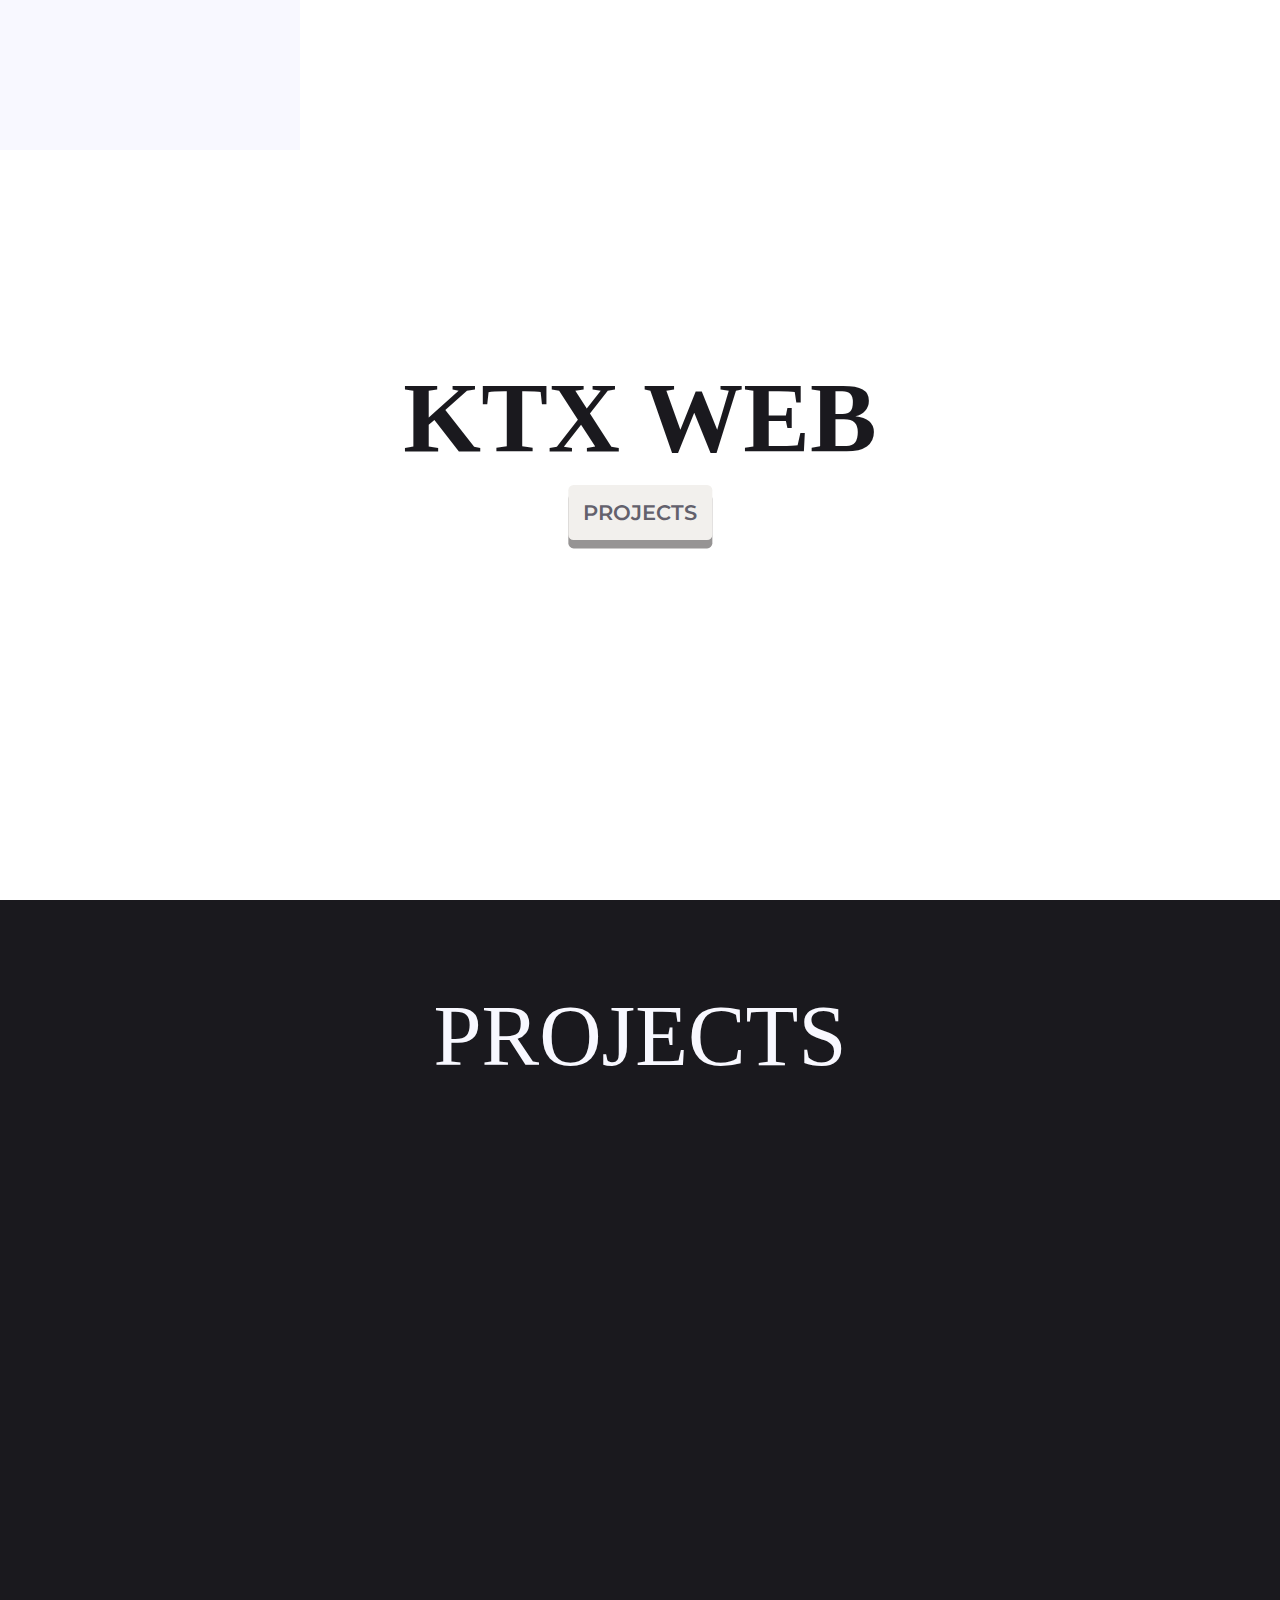
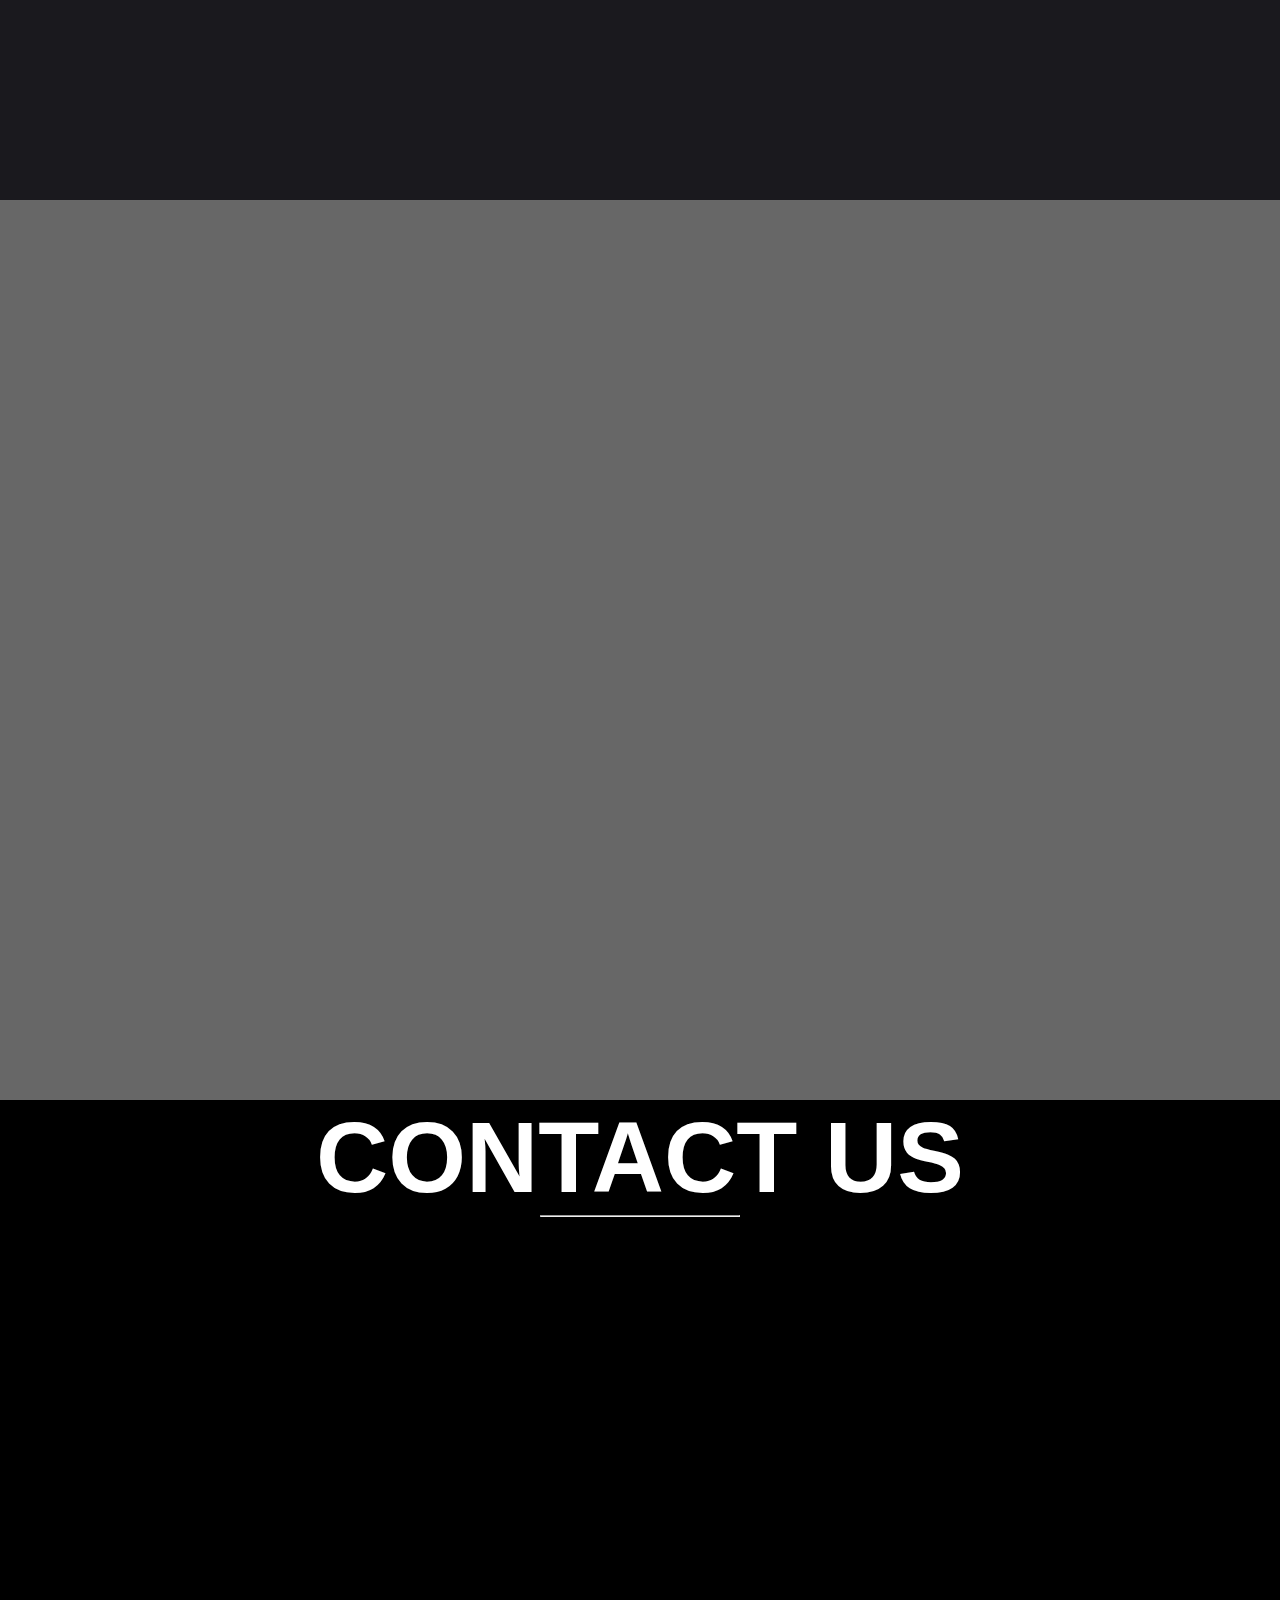
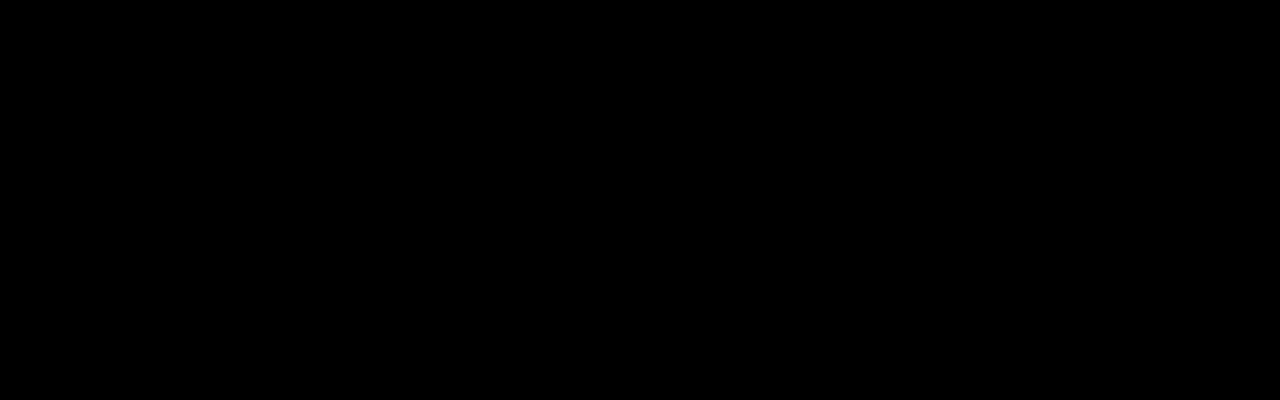
==== index.html @ 3c5d8bce "dsds" ====
<!DOCTYPE html>
<html lang="en">
<head>
    <meta charset="UTF-8">
    <meta http-equiv="X-UA-Compatible" content="IE=edge">
    <meta name="viewport" content="width=device-width, initial-scale=1.0">
    <link rel="stylesheet" href="main.css">
    <link rel="stylesheet" href="card.css">
    <script src="app.js"></script>
    <script src="https://ajax.googleapis.com/ajax/libs/jquery/3.4.0/jquery.min.js"></script>
    <link rel="stylesheet" href="https://cdnjs.cloudflare.com/ajax/libs/font-awesome/4.7.0/css/font-awesome.min.css">

    <link
    rel="stylesheet"
    href="https://unpkg.com/swiper@8/swiper-bundle.min.css"
    />
    <script src="https://unpkg.com/swiper@8/swiper-bundle.min.js"></script>
    <title>colegio</title>
    <script type="text/javascript" src="https://cdn.jsdelivr.net/npm/@emailjs/browser@3/dist/email.min.js"></script>
    <script type="text/javascript">
        (function() {
            // https://dashboard.emailjs.com/admin/account
            emailjs.init('N5mmEGXfQKT9kecsp');
        })();
    </script>
</head>

<body>
    <section class = "hero">
        <!-- <div class="middle">
            <div class="business-card" data-tilt data-tilt-full-page-listening data-tilt-max="5">
                <div class="front">
                    <div class="front-text">
                        <h1>KTX WEB</h1>
                        <button class="button-center" onclick="autoScroll()">Projects</button>
                    </div> 
                </div>
                <div class="back">
                    <img src="BusinessCard.png" alt="Card">
                </div>
            </div>
        </div> -->
        <div class="middle">
            <div class="front-text">
                <h1 class="title">KTX WEB</h1>
                <button class="button-center" onclick="autoScroll('projects')">Projects</button>
            </div> 
        </div>
    </section>
    <section class = "projects" id="projects">
        <h1 class="projects-title">PROJECTS</h1>
        <div class="swiper mySwiper reveal">
            <div class="swiper-wrapper">
                <div class="swiper-slide">
                    <!-- Website for new students -->
                    <a class="link-slide" href="https://batyr0601.github.io/content/English/Main+Page.html">
                        <div>
                            <h3>
                                Website for New Students
                            </h3>
                            <img class="imgThing" src="WNSSSS.png">
                            <p>
                                (2019-2022)
                                <br><br>
                                We made a welcoming website for new students at our school to help familiarize them with the building and culture.
                            </p>
                        </div>
                    </a>
                    <div class = "linkdiv">
                        <!-- <a id="link" href="#"><i class="fa fa-external-link"></i></a> -->
                        <a id="link" href="https://batyr0601.github.io/content/English/Main+Page.html"><h2>VIEW PROJECT</h2></a>
                    </div>
              </div>
              <div class="swiper-slide">
                  <!-- Mood Meter -->
                <a class="link-slide" href="https://mood-meter1.herokuapp.com/tracker">
                    <div>
                        <h3>
                            Mood Meter
                        </h3>
                        <img class="imgThing" src="moodmeterlogo.png">
                        <p>
                            (August 2021)
                            <br><br>
                            We made an online mood tracker to support mental health awareness for the IOWA APPTITUDE competition winning first place.
                        </p>
                    </div>
                </a>
                <div class = "linkdiv">
                    <!-- <a id="link" href="#"><i class="fa fa-external-link"></i></a> -->
                    <a id="link" href="https://mood-meter1.herokuapp.com/tracker"><h2>VIEW PROJECT</h2></a>
                </div>
              </div>
              <div class="swiper-slide">
                  <!-- Booking website -->
                <a class="link-slide" href="#">
                    <div>
                        <h3>
                            College Counselor Booking App
                        </h3>
                        <img class="imgThing" src="unnamed.jpg">
                        <p>
                            (2021-2022)
                            <br><br>
                            Built a webapp to create an organized communication channel between students, counserors, and college representatives.
                        </p>
                    </div>
                </a>
                <div class = "linkdiv">
                    <!-- <a id="link" href="#"><i class="fa fa-external-link"></i></a> -->
                    <a id="link" href="#"><h2>VIEW PROJECT</h2></a>
                </div>
              </div>
              <div class="swiper-slide">
                  <!-- SKINAV -->
                <a class="link-slide" href="https://github.com/timtakcs/skiingApp">
                <div>
                    <h3>
                        SKINAV
                    </h3>
                    <img class="imgThing" src="SKINAVicon.png">
                    <p>
                        (2021-2022)
                        <br><br>
                        An IOS app created from scratch to help navigate the confusing world of ski resort maps.
                    </p>
                </div>
            </a>
            <div class = "linkdiv">
                <!-- <a id="link" href="#"><i class="fa fa-external-link"></i></a> -->
                <a id="link" href="https://github.com/timtakcs/skiingApp"><h2>VIEW PROJECT</h2></a>
            </div>
            </div>
              <div class="swiper-slide">
                  <!-- Diced -->
                <a class="link-slide" href="#">
                    <div>
                        <h3>
                            DICED
                        </h3>
                            <img style="border: 2px solid white;" class="imgThing" src="dicedlogo.png">
                        <p>
                            (2021-2022)
                            <br><br>
                            An IOS app created from scratch to help you keep track of your progress in the gym.
                        </p>
                    </div>
                </a>
                <div class = "linkdiv">
                    <!-- <a id="link" href="#"><i class="fa fa-external-link"></i></a> -->
                    <a id="link" href="#"><h2>VIEW PROJECT</h2></a>
                </div>
              </div>
            </div>
            <div class="swiper-pagination"></div>
            <div class="swiper-button-prev"></div>
            <div class="swiper-button-next"></div>
        </div>
          <script>
            const swiper = new Swiper(".mySwiper", {
                effect: 'coverflow',
                grabCursor: true,
                centeredSlides: true,
                coverflowEffect: {
                    rotate: 0,
                    stretch: 0,
                    depth: 800,
                    modifier: 0.5,
                    slideShadows: false,
                },
                slidesPerView: 3,
                spaceBetween: 200,
                centeredSlides: true,
                loop: false,
                
                navigation: {
                    nextEl: '.swiper-button-next',
                    prevEl: '.swiper-button-prev',
                },
            });
          </script>
    </section>
    <section class = "about-us">
        <div class="grid-container">
            <div class="grid-child description reveal">
                <h1 class="title-about">ABOUT US</h1>
                <hr>
                <p>We are three college freshmen studying computer science, currently based in Houston, TX. We have been building apps and websites for over 4 years and are passionate about new technologies, both front-end and back-end.</p>
                <br>
                <p>A website is the face of your business on the web and can create a whole new channel for customers. We are interested in ambitious projects for your business or yourself to help you increase your web presence.</p>
                <br>
                <button onclick="autoScroll('contact-us')"><p>If you are interested, shoot us a message!</p></button>
            </div>
            <div class="grid-child line-up reveal">
                <div class="batyr profile">
                    <img src="https://cdn.shopify.com/s/files/1/2528/8830/products/Leonardo566pin_1024x.png?v=1619393997" alt="Batyr Zhangabylov">
                    <h3>Batyr Zhangabylov</h3>
                    <h4>Leonardo</h4>
                </div>
                <div class="timur profile">
                    <img src="https://bbts1.azureedge.net/images/p/full/2021/03/0e5bf079-b0cb-41f6-912b-dfdc72c80732.jpg" alt="Timur Takhtarov">
                    <h3>Timur Takhtarov</h3>
                    <h4>Donatello</h4>
                </div>
                <div class="nirav profile">
                    <img src="https://i.pinimg.com/736x/90/a9/f2/90a9f2a7debb6363471a1965ea1096eb.jpg" alt="Nirav Koley">
                    <h3>Nirav Koley</h3>
                    <h4>A rat</h4>
                </div>
            </div>
        </div>
    </section>
    <section class="contact-us" id="contact-us">
        <h1>CONTACT US</h1>
        <hr>
        <div class="mid reveal">
            <div class="business-card" data-tilt data-tilt-full-page-listening data-tilt-max="5">
                <div class="front">
                    <div class="front-text">
                        <form id='contact-form' name='contact-form' class="contact-form" onsubmit="sendEmail(); reset(); return false">
                            <input type="text" name='name' id="name" placeholder="Name" required>
                            <input type="email" name='email' id="email" placeholder="Email" required>
                            <input type="text" name='phone' id="phone" placeholder="Phone">
                            <textarea name='message' id="message" rows="4" placeholder="How can we help?"></textarea>
                            <button type="Submit">Send Message</button>
                            <!-- <button class="back-to-card">Back to Card</button> -->
                        </form>
                    </div> 
                    <script src=""></script>
                    <script>
                        function sendEmail() {
                            emailjs.sendForm('service_3v8v9ua','template_02jeqto', '#contact-form')
                                .then(function() {
                                    console.log('SUCCESS!');
                                }, function(error) {
                                    console.log('FAILED...', error);
                                });
                        }
                    </script>
                </div>
                <div class="back">
                    <img src="BusinessCard.png" alt="Card">
                </div>
            </div>
        </div>
    </section>
    <script>
        $(".business-card").click(function(){
            $(".business-card").addClass("business-card-active");
        });

        $(".back-to-card").click(function(){
            $(".business-card-active").toggleClass(".business-card");
        });
    </script>

    <script>
        window.onload= function() {
            Particles.init({
            // normal options
            selector: '.background',
            maxParticles: 150,
            connectParticles: true,
  
            // options for breakpoints
            responsive: [
                {
                breakpoint: 768,
                options: {
                    maxParticles: 200,
                    color: "000000",
                    connectParticles: true
                }}, {
                breakpoint: 425,
                options: {
                    maxParticles: 100,
                    connectParticles: true
                }
                }, {
                breakpoint: 320,
                options: {
                    maxParticles: 0
            
            // disables particles.js
                }
                }
            ]
            });
    };
    </script>
    
    <script src="https://cdnjs.cloudflare.com/ajax/libs/particlesjs/2.2.2/particles.min.js"></script>
    <script src="https://cdnjs.cloudflare.com/ajax/libs/vanilla-tilt/1.7.2/vanilla-tilt.min.js"></script>
    <script type="text/javascript">
        if (screen.width <= 699) {
            document.location = "mobile.html";
        }
    </script>
    <canvas class="background"></canvas>
</body>
</html>
---- main.css ----
@import url('https://fonts.googleapis.com/css2?family=Montserrat:wght@300&display=swap');
@import url('https://fonts.googleapis.com/css2?family=Montserrat:wght@300&family=Urbanist:wght@200&display=swap');
@import url('https://fonts.googleapis.com/css2?family=Montserrat:wght@100&display=swap');
@import url('http://fonts.cdnfonts.com/css/retroica');
@import url('https://fonts.googleapis.com/css2?family=Lato&display=swap');

* {
    margin: 0;
    padding: 0;
    -webkit-box-sizing: border-box;
            box-sizing: border-box;
  }
  
/* html {
    font: normal 1em sans-serif;
    color: #555;
} */

html {
    overflow-x: hidden;
}

h1 {
    font-size: 6.25em;
    font-family: -apple-system,BlinkMacSystemFont,"Segoe UI","Roboto","Oxygen","Ubuntu","Cantarell","Fira Sans","Droid Sans","Helvetica Neue",sans-serif;
}

section {
    height: 100vh;
    margin: 0px;
}

.timur {
    padding: 5vh;
    color: #e9e7e3;
}

/* .nirav {
    margin-bottom: 2vh;
}

.batyr {
    margin-top: 2vh;
} */

.projects-title {
    color: #f8f8ff;
    font-family: retroica;
    font-weight: 100;
    padding-top: 1em;
    font-size: 5.4em;
    user-select: none;
}

.title-about {
    color: #f8f8ff;
    font-family: retroica !important;
    font-weight: 100;
    padding-top: 1em;
    font-size: 5.65em;
    user-select: none;
}

.title-contact {
    color: #f8f8ff;
    font-family: retroica !important;
    font-weight: 100;
    padding-top: 1em;
    padding-bottom: 10vh;
    font-size: 4.35em;
    user-select: none;
}

.title{
    font-family: retroica;
    user-select: none;
    margin-bottom: 0.1em;
    color: #1a191e;
}

.title-mob{
    font-family: retroica;
    user-select: none;
    margin-bottom: 0.1em;
    color: #1a191e;
    font-size: 1em;
}

.hero {
    height: 100vh;
    display: flex;
    justify-content: center;
    align-items: center;  
    flex-direction: column;
}

.front-text{
    text-align: center;
}

.description {
    color: #e9e7e3;
    font-family: 'Lato', sans-serif !important;
    font-size: 1.1em;
    text-align: center;


    
}

.link-slide h3 {
    font-family: 'Montserrat', sans-serif !important; 
    font-weight: 100;
    font-size: 1.2em;
}

.link-slide p {
    font-family: 'Lato', sans-serif !important;
    font-size: 1.1em;
}

.link-slide h2 {
    font-family: 'Lato', sans-serif !important;
    font-size: 1.4em;
    text-decoration: underline;
}
.btnz {
    cursor: pointer;
}
.about-us {
    background-color: rgb(103, 103, 103);
    color: #e9e7e3;
    height: 100vh;
    /* justify-content: center;
    align-items: center;  
    flex-direction: center; */
    /* text-align: center; */
    font-family: Montserrat;
    /* display: inline-block; */
}

.title-about-p {
    font-family: 'Lato', sans-serif !important;
    font-size: 1.1em;
    color: #e9e7e3;

}

.flex-about{
    display: flex;
    flex-direction: column;
    justify-content: center;
    align-items: center;
    align-content: center;
}

.grid-container {
    display: grid;
    grid-template-columns: 1fr 1fr;
    grid-template-rows: 1fr min-content;
    grid-gap: 0ch;
    height: 100vh;
}

.flex-desc {
    display: flex;
    flex-direction: column;
    align-content: center;
}

.flex-desc-title {
    flex-grow: 1;

}

.flex-desc-text {
    flex-grow: 100;
}

.grid-child {
    width: 50vw;
    text-align: center;
    align-items: center;
}

.about-us h1 {
    font-family: -apple-system,BlinkMacSystemFont,"Segoe UI","Roboto","Oxygen","Ubuntu","Cantarell","Fira Sans","Droid Sans","Helvetica Neue",sans-serif;
}

.about-us hr {
    width: 200px;
    margin: 20px;
    display: inline-block;
}

.about-us p {
    margin: 20px 62px;
}

.about-us .line-up {
    /* padding-top: 50px; */
    /* left: 30%; */
    align-items: center;  
    flex-direction: column;
    text-align: center;  
}

.about-us button {
    color: white;
    background-color: rgb(103, 103, 103);
    border: none;
    font-size: 25px;
}

.about-us button:hover {
    filter: brightness(75%);
    border-radius: 1em;
}

.profile {
    display: flex;
}

div.reveal {
    position: relative;
    transform: translateY(50px);
    opacity: 0;
    transition: 0.8s all ease;
}

div.reveal.active {
    transform: translateY(0);
    opacity: 1;
}

.background {
    position:absolute;
    display:block;
    top: 0;
    left: 0;
    z-index: -1;
    background-color: #f8f8ff;
}

.line-up div {
    width: 300px;
}

.about-us img {
    width: 100px;
}

.projects {
    background-color: white;
    height: 100vh;
}


.hero button {
    border-radius: 0.25em;
    text-transform: uppercase;
    font-weight: 600;
    background-color: #f2f0ed;
    box-shadow: 0 0.4em #969494;
    opacity: 1;
    text-decoration: none;
    outline: none;
    border: white 20px;
    cursor: pointer;
    position: relative;
}

/* .buttons {
    text-align: center;
    display: flex;
    justify-content: center;
} */

.hero button{
    padding: 15px;
    font-size: 21px;
    color: #63616C;
    font-family: Montserrat;
}

.hero button:hover {
    -webkit-box-shadow: 0 0.25em #9E9DA0;
    box-shadow: 0 0.25em #9E9DA0;
    top: 0.125em;
}

.hero button:active {
    -webkit-box-shadow: none;
    box-shadow: none;
    top: 0.375em;
}

.projects {
    text-align: center;
    color: white;
    background-color: #1a191e;
}

.swiper {
    width: 100%;
    height: 80%;

    /* top: 50%;
  -ms-transform: translateY(-50%);
  transform: translateY(-50%); */
}

.swiper-slide {
    text-align: center;
    font-size: 18px;
    color: #e9e7e3;
    border-color: rgb(178, 176, 176);
    
    /* Center slide text vertically */
    display: -webkit-box;
    display: -ms-flexbox;
    display: -webkit-flex;
    user-select: none;
    display: flex;
    -webkit-box-pack: center;
    -ms-flex-pack: center;
    -webkit-justify-content: center;
    justify-content: center;
    -webkit-box-align: center;
    -ms-flex-align: center;
    /* background-color: black; */
    -webkit-align-items: center;
    align-items: center;
    transition: all 5s ease-out;

    /* border-left: 1px solid;
    border-right: 1px solid; */
    /* border-bottom: 1px solid; */
}

.link-slide {
    text-decoration: none;
    display: flex;
    justify-content: center;
    color: #1a191e;
}

.swiper-slide-active * {
    /* background-color: rgb(55, 55, 55); */
    transition-property: background-color;
    transition-duration: 150ms;
    transition-delay: 150ms;
    transition: all 150ms ease-out;
    color: #e9e7e3 !important;
}
/* 
.swiper-slide-active:hover {
    background-color: rgb(66, 66, 66);
    transition: all 150ms ease-in;

} */

.swiper-slide:hover img {
    filter: brightness(50%)
}

.linkdiv {
    position: absolute;
}

#link {
    opacity: 0
}

.swiper-slide:hover #link {
    opacity: 1;
    font-style: normal;
    color: #e9e7e3;
    transition: all 150ms ease-in;
    text-decoration: underline; 
}

.swiper-wrapper h3 {
    font-family: -apple-system,BlinkMacSystemFont,"Segoe UI","Roboto","Oxygen","Ubuntu","Cantarell","Fira Sans","Droid Sans","Helvetica Neue",sans-serif;
}

.swiper-wrapper p {
    font-family: -apple-system,BlinkMacSystemFont,"Segoe UI","Roboto","Oxygen","Ubuntu","Cantarell","Fira Sans","Droid Sans","Helvetica Neue",sans-serif;
}

.swiper-wrapper a {
    font-family: -apple-system,BlinkMacSystemFont,"Segoe UI","Roboto","Oxygen","Ubuntu","Cantarell","Fira Sans","Droid Sans","Helvetica Neue",sans-serif;
}

.swiper-button-next:after {
    color: white;
    /* background-color: #63616C;
    padding: 10px;
    margin-right: 10px;
    border-radius: 100px; */
}

.swiper-button-prev:after {
    color: white;
}

.swiper-slide img {
    display: block;
    width: 80%;
    top: 0;
    left: 0;
    transform: translate(10%, 0); 
    object-fit: cover;
    border-radius: 10px;
}

.contact-us {
    height: 100vh;
    background-color: black;
    display: flex;
    align-items: center;  
    flex-direction: column;
}

.contact-us h1 {
    font-family: -apple-system,BlinkMacSystemFont,"Segoe UI","Roboto","Oxygen","Ubuntu","Cantarell","Fira Sans","Droid Sans","Helvetica Neue",sans-serif;
    color: white;
}

.front-text {
    display: flex;
    justify-content: center;
    align-items: center;  
    flex-direction: column;
    height: 100%;
}

.contact-us hr {
    width: 200px;
    margin-bottom: 20px;
}

.contact-us form {
    display: flex;
    flex-direction: column;
    padding: 2vw 4vw;
    width: 90%;
    max-width: 600px;
    height: 100%;
}

.contact-us button{
    padding: 15px;
    font-size: 21px;
    color: white;
    background-color: #b3b1ae;
    font-family: Montserrat;
}

.contact-us button:hover {
    -webkit-box-shadow: 0 0.25em #9E9DA0;
    box-shadow: 0 0.25em #9E9DA0;
    top: 0.125em;
}

.contact-us button:active {
    -webkit-box-shadow: none;
    box-shadow: none;
    top: 0.375em;
}

.contact-us input, textarea {
    border: 0;
    margin: 10px 0;
    padding: 20px;
    outline: none;
    border-radius: 10px;
}

.imgThing {
    margin-top: 1em;
    margin-bottom: 1em;
  }

  .about-flex-cont {
      display: flex;
      flex-direction: column;
      justify-content: center;
      align-items: center;
  }

  .about-flex-title {
      flex-grow: 1;
  }

  .about-flex-child {
      flex-grow: 10;
      display: flex;
      flex-direction: row;
      justify-content: center;
      align-items: center;
  }
  
.about-flex-left {
 flex-grow: 1;
 flex: 1 ;
  /* width: 0; */
}

.about-flex-right {
    flex-grow: 1;
 flex: 1 ;
}

.line-up {
    display: flex;
}
---- card.css ----
*{
    margin: 0;
    padding: 0;
    font-family: "montserrat",sans-serif;
    box-sizing: border-box;
    list-style: none;
  }
  
  img {
    max-width: 100%;
    }

  .business-card{
    width: 55vw;
    height: calc((55vw/3.5)*2);
    /* box-shadow: 8px 8px 40px rgba(0,0,0,.3); */
    border-radius: 20px;
  }
  
  .middle{
    position: absolute;
    top: 50%;
    left: 50%;
    transform: translate(-50%,-50%);
  }
  
  .front,.back{
    width: 100%;
    height: 100%;
    overflow: hidden;
    position: absolute;
    backface-visibility: hidden;
    transition: transform 0.5s linear;
    border-radius: 5px;

  }
  
  .front{
    background-color: rgba(233,231,227,0.8);
    transform: perspective(600px) rotateX(180deg);
    text-align: center;
  }

  .back{
    background: rgba(0,0,0,.7);
    transform: perspective(600px) rotateX(0deg);
  }

  .back:hover{
    cursor: pointer;
    filter: brightness(75%)
  }

  .business-card-active .front{
    transform: perspective(600px) rotateX(0deg);
  }

  .business-card-active .back{
    transform: perspective(600px) rotateX(-180deg);
  }
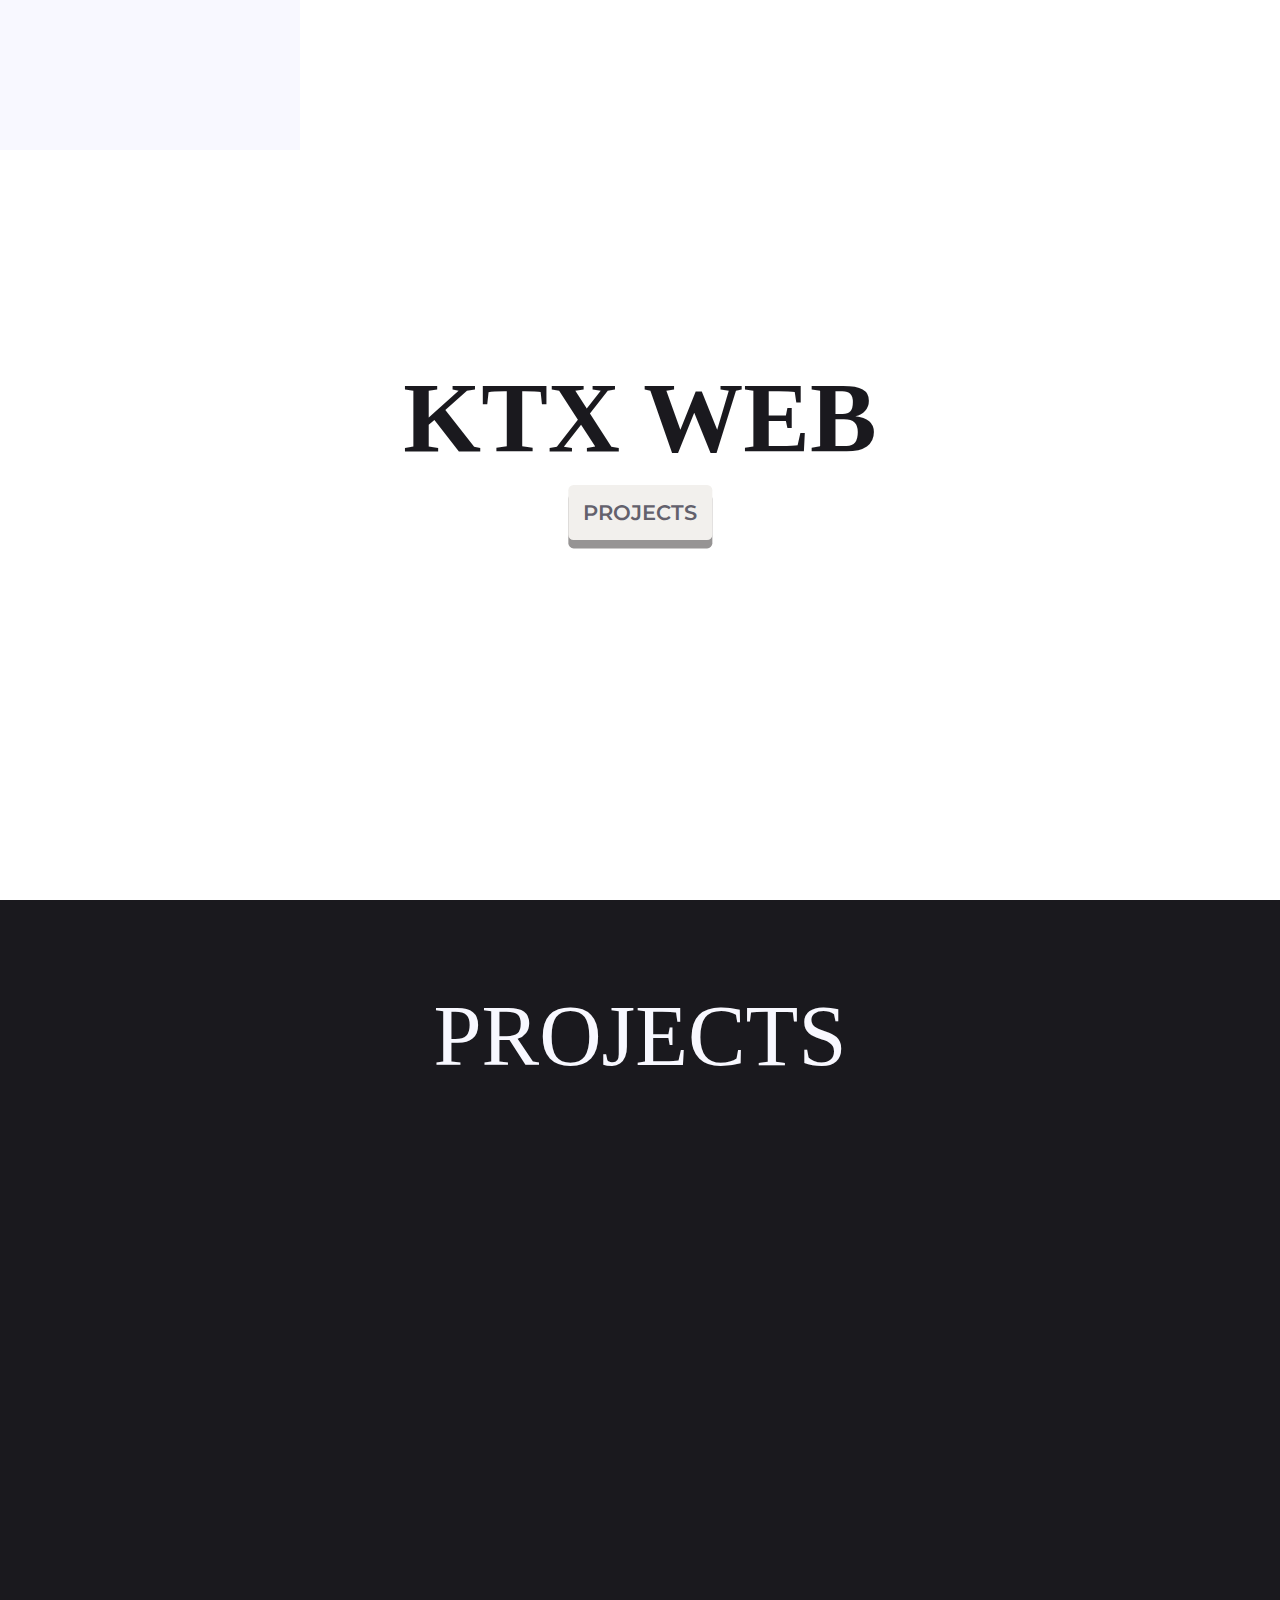
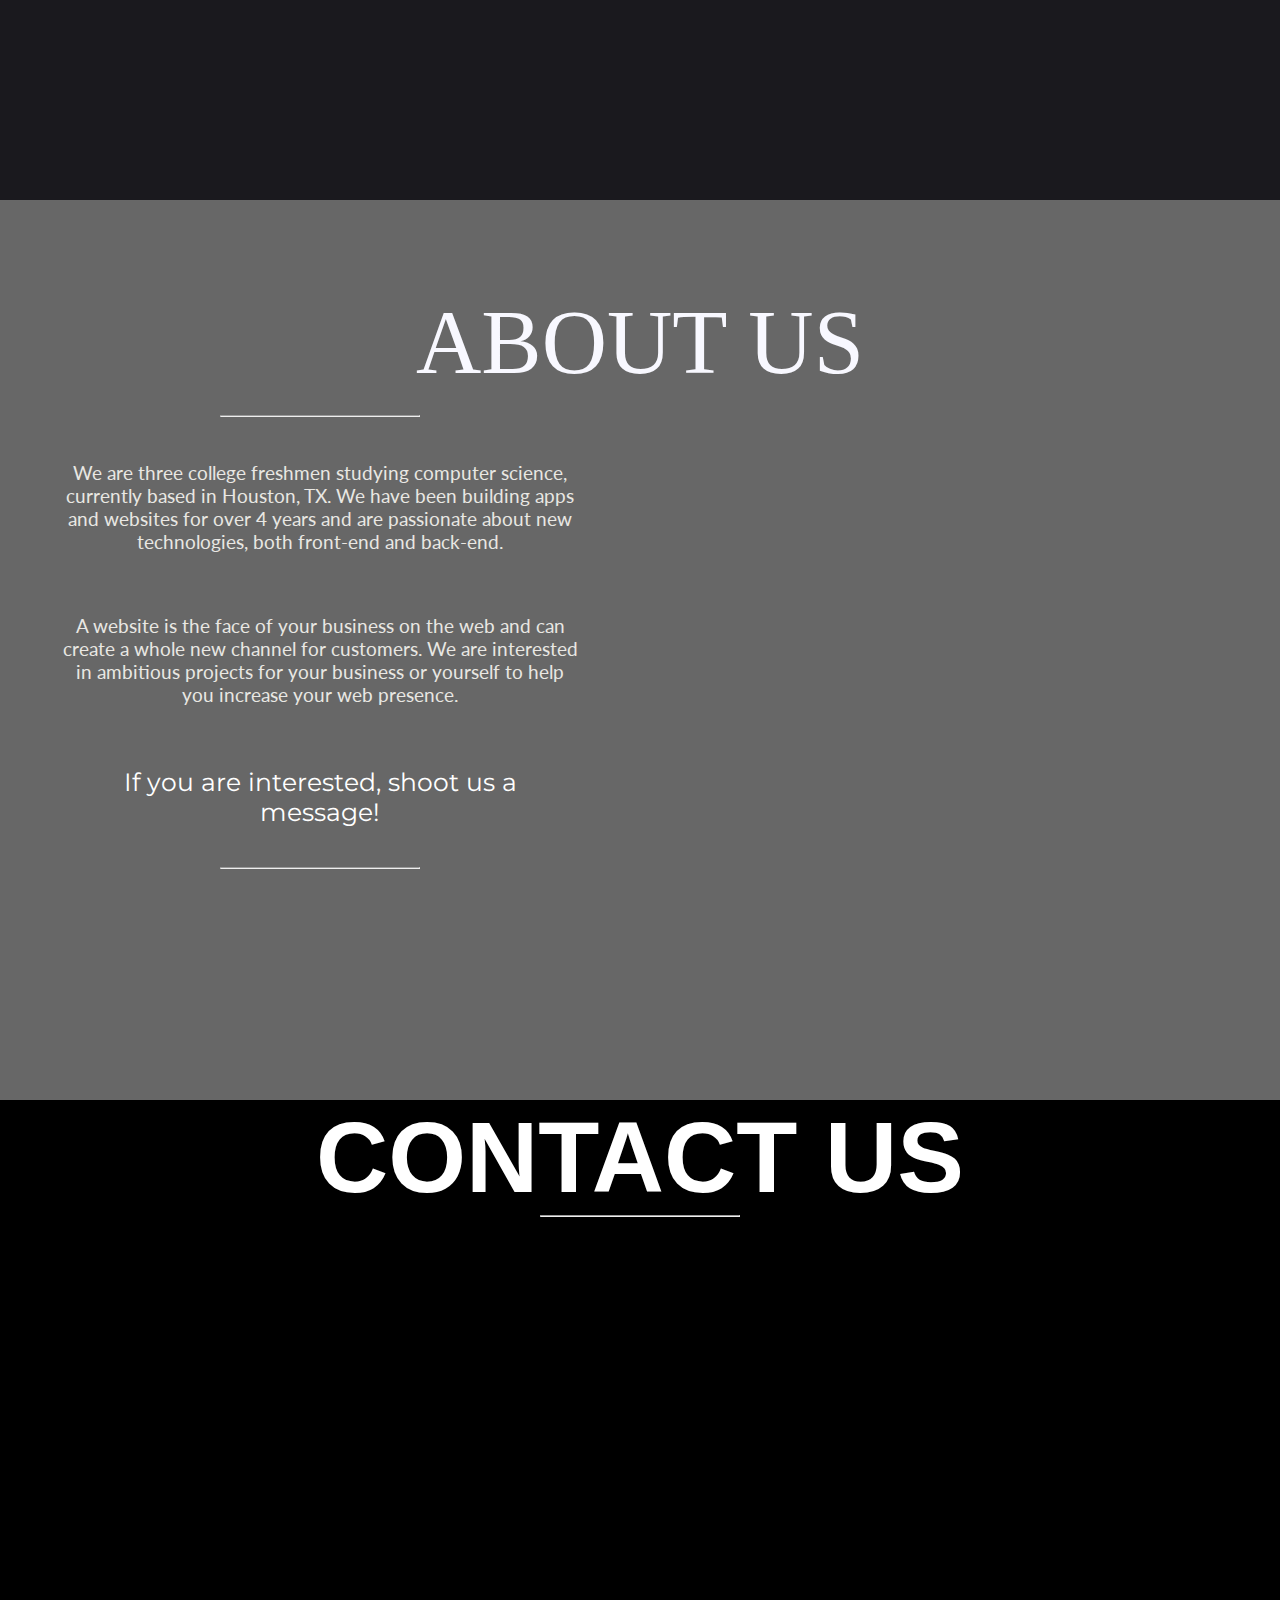
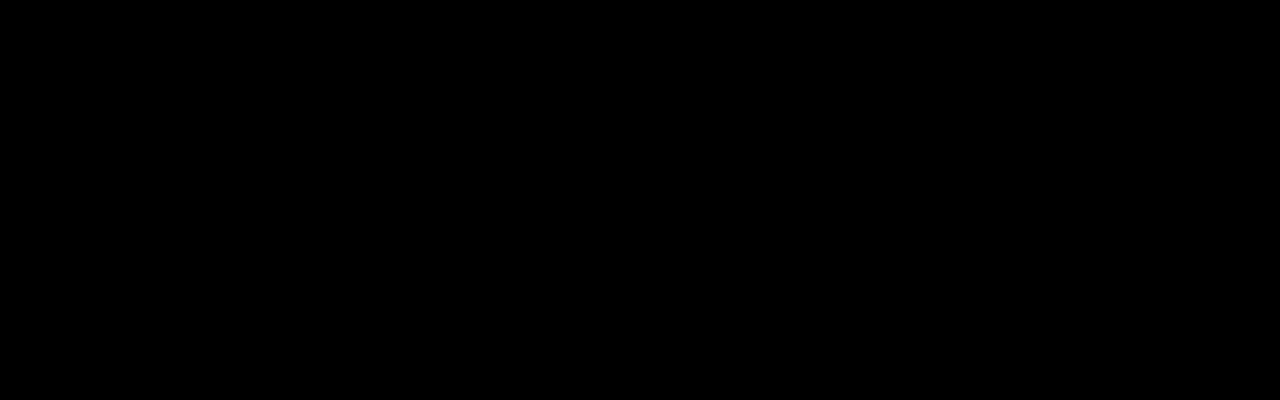
==== commit c5ac3631: "Merge branch 'main' of https://github.com/timtakcs/Portfolio" ====
--- a/index.html
+++ b/index.html
@@ -181,31 +181,44 @@
           </script>
     </section>
     <section class = "about-us">
-        <div class="grid-container">
-            <div class="grid-child description reveal">
+        <div class="about-flex-cont">
+            <div class="about-flex-title">
                 <h1 class="title-about">ABOUT US</h1>
-                <hr>
-                <p>We are three college freshmen studying computer science, currently based in Houston, TX. We have been building apps and websites for over 4 years and are passionate about new technologies, both front-end and back-end.</p>
-                <br>
-                <p>A website is the face of your business on the web and can create a whole new channel for customers. We are interested in ambitious projects for your business or yourself to help you increase your web presence.</p>
-                <br>
-                <button onclick="autoScroll('contact-us')"><p>If you are interested, shoot us a message!</p></button>
-            </div>
-            <div class="grid-child line-up reveal">
-                <div class="batyr profile">
-                    <img src="https://cdn.shopify.com/s/files/1/2528/8830/products/Leonardo566pin_1024x.png?v=1619393997" alt="Batyr Zhangabylov">
-                    <h3>Batyr Zhangabylov</h3>
-                    <h4>Leonardo</h4>
-                </div>
-                <div class="timur profile">
-                    <img src="https://bbts1.azureedge.net/images/p/full/2021/03/0e5bf079-b0cb-41f6-912b-dfdc72c80732.jpg" alt="Timur Takhtarov">
-                    <h3>Timur Takhtarov</h3>
-                    <h4>Donatello</h4>
-                </div>
-                <div class="nirav profile">
-                    <img src="https://i.pinimg.com/736x/90/a9/f2/90a9f2a7debb6363471a1965ea1096eb.jpg" alt="Nirav Koley">
-                    <h3>Nirav Koley</h3>
-                    <h4>A rat</h4>
+            </div>
+            <div class="about-flex-child">
+                <div class="about-flex-left">
+                    <div class="description">
+                        <hr>
+                        <br>
+                        <p class="title-about-p">We are three college freshmen studying computer science, currently based in Houston, TX. We have been building apps and websites for over 4 years and are passionate about new technologies, both front-end and back-end.</p>
+                        <br>
+                        <p class="title-about-p">A website is the face of your business on the web and can create a whole new channel for customers. We are interested in ambitious projects for your business or yourself to help you increase your web presence.</p>
+                        <br>
+                        <button class="btnz" onclick="autoScroll('contact-us')"><p>If you are interested, shoot us a message!</p></button>
+                        <br>
+                        <hr>
+                    </div>
+                </div>
+                <div class="about-flex-right">
+                    <div class="line-up reveal">
+                        <div class="">
+                            <div class="batyr profile">
+                                <img src="https://cdn.shopify.com/s/files/1/2528/8830/products/Leonardo566pin_1024x.png?v=1619393997" alt="Batyr Zhangabylov">
+                                <h3>Batyr Zhangabylov</h3>
+                                <h4>Leonardo</h4>
+                            </div>
+                            <div class="timur profile">
+                                <img src="https://bbts1.azureedge.net/images/p/full/2021/03/0e5bf079-b0cb-41f6-912b-dfdc72c80732.jpg" alt="Timur Takhtarov">
+                                <h3>Timur Takhtarov</h3>
+                                <h4>Donatello</h4>
+                            </div>
+                            <div class="nirav profile">
+                                <img src="https://i.pinimg.com/736x/90/a9/f2/90a9f2a7debb6363471a1965ea1096eb.jpg" alt="Nirav Koley">
+                                <h3>Nirav Koley</h3>
+                                <h4>A rat</h4>
+                            </div>
+                        </div>
+                    </div>
                 </div>
             </div>
         </div>
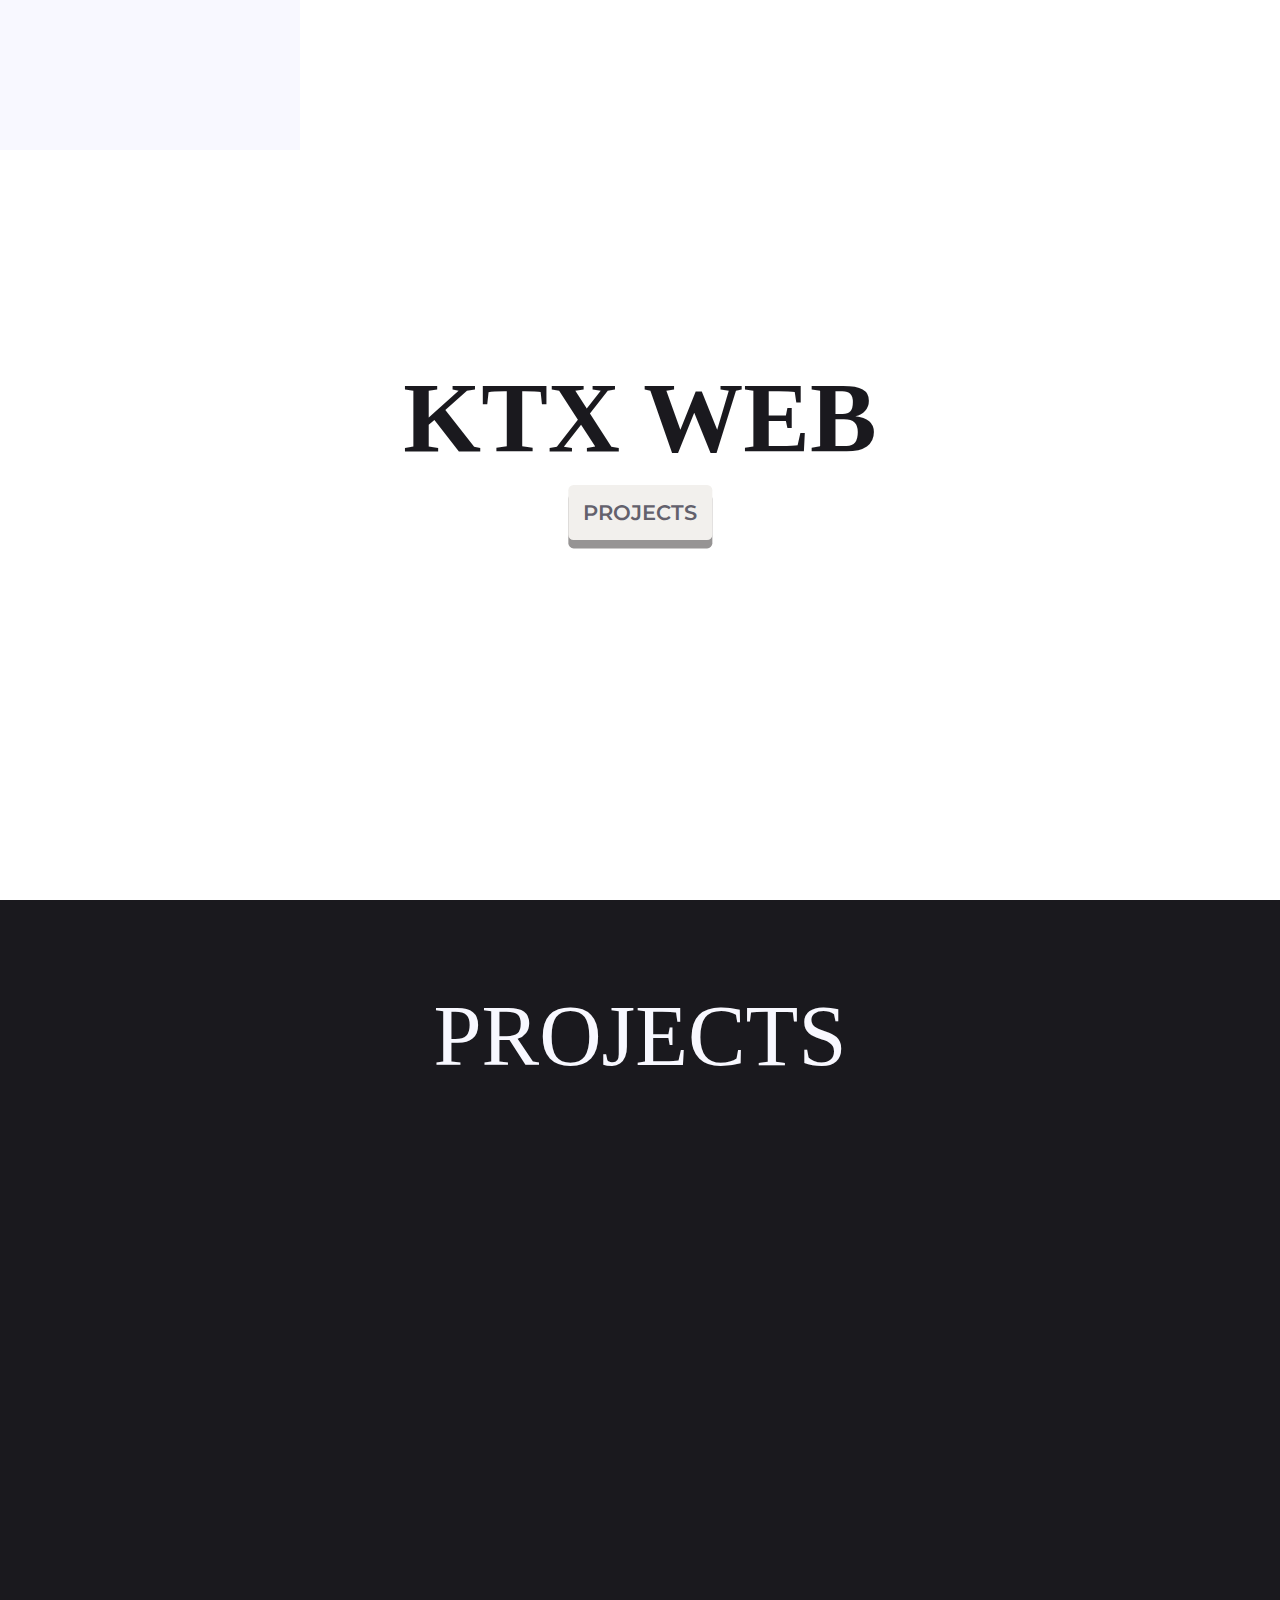
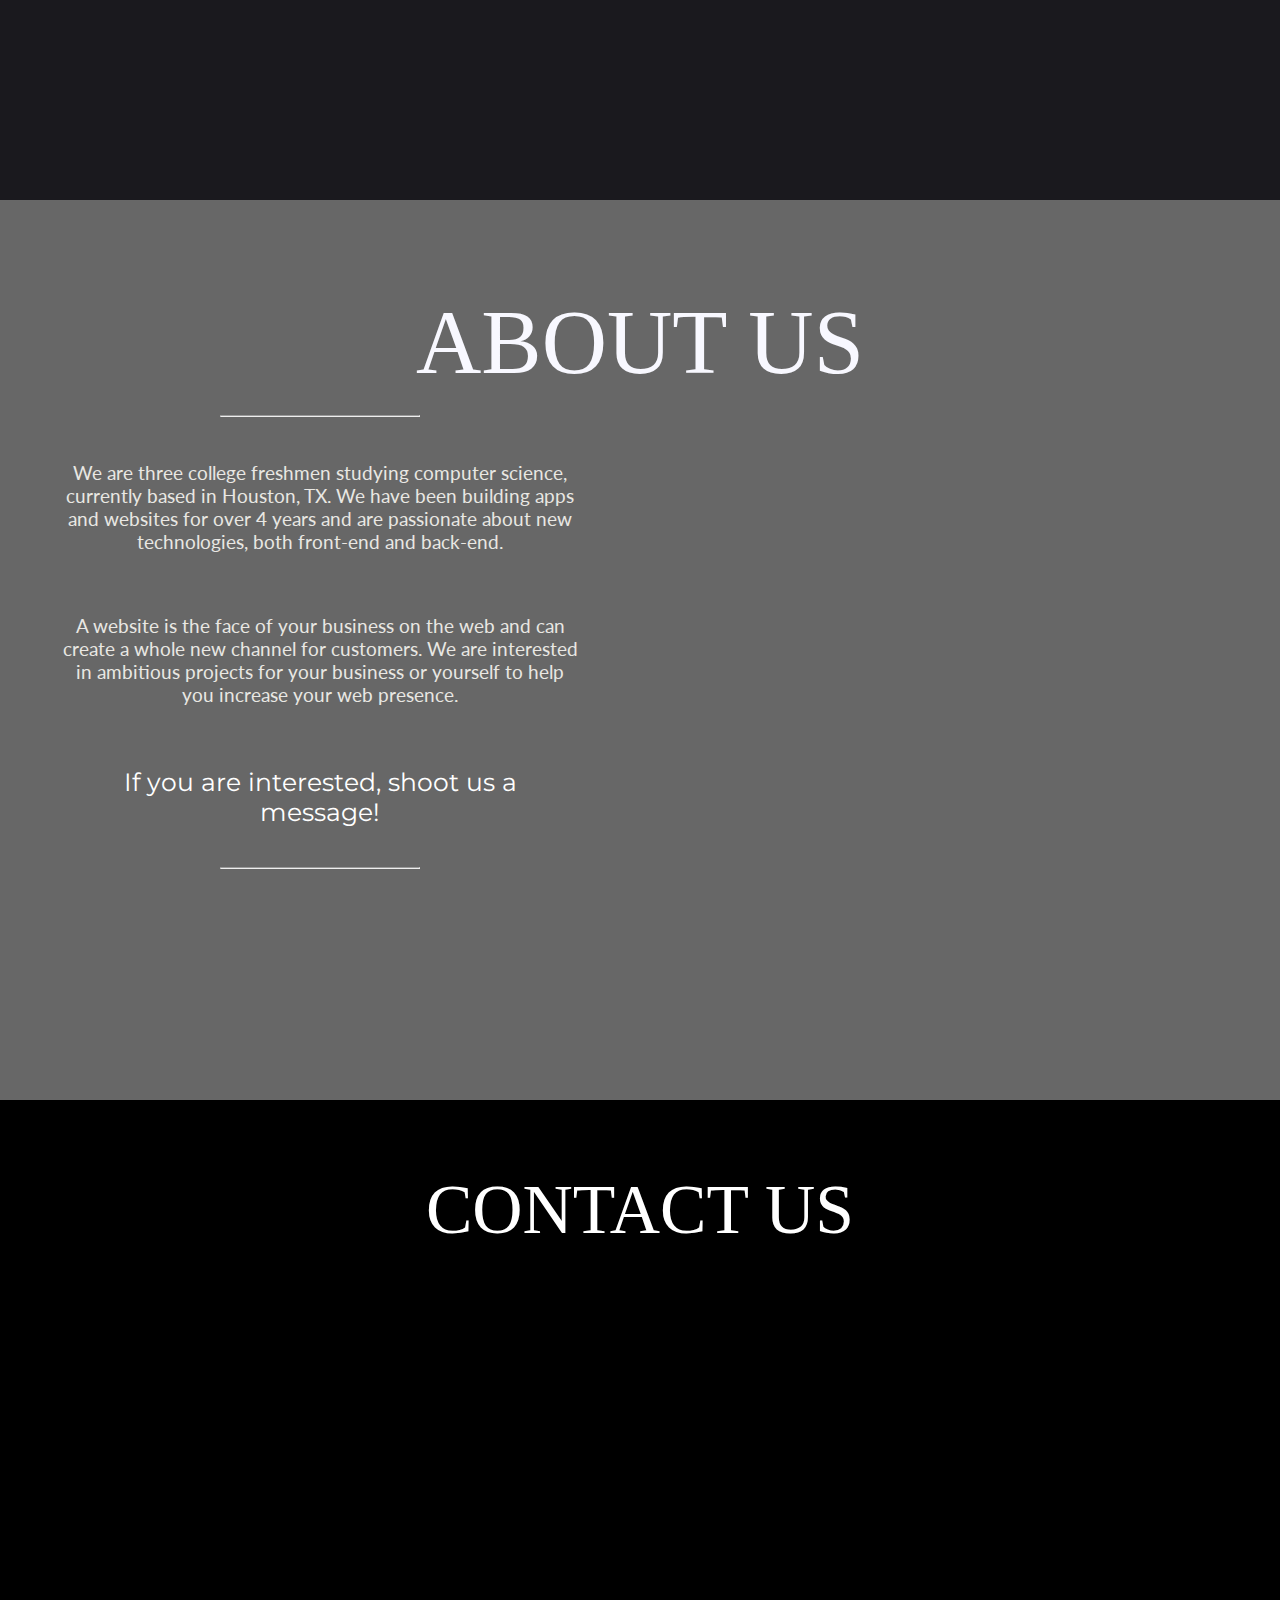
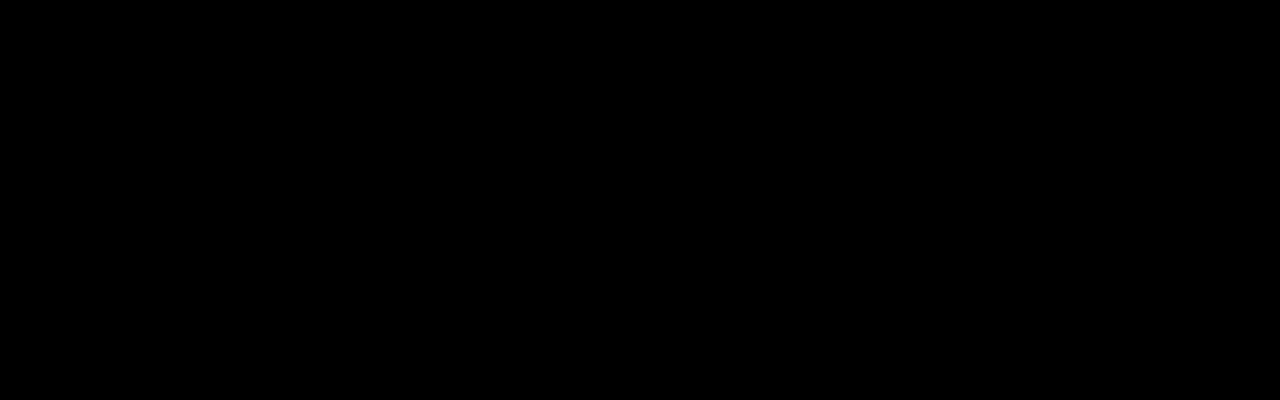
==== commit bbfc2396: "slight" ====
--- a/index.html
+++ b/index.html
@@ -224,8 +224,8 @@
         </div>
     </section>
     <section class="contact-us" id="contact-us">
-        <h1>CONTACT US</h1>
-        <hr>
+        <h1 class="title-contact">CONTACT US</h1>
+
         <div class="mid reveal">
             <div class="business-card" data-tilt data-tilt-full-page-listening data-tilt-max="5">
                 <div class="front">
--- a/card.css
+++ b/card.css
@@ -11,7 +11,7 @@
     }
 
   .business-card{
-    width: 55vw;
+    width: 60vw;
     height: calc((55vw/3.5)*2);
     /* box-shadow: 8px 8px 40px rgba(0,0,0,.3); */
     border-radius: 20px;
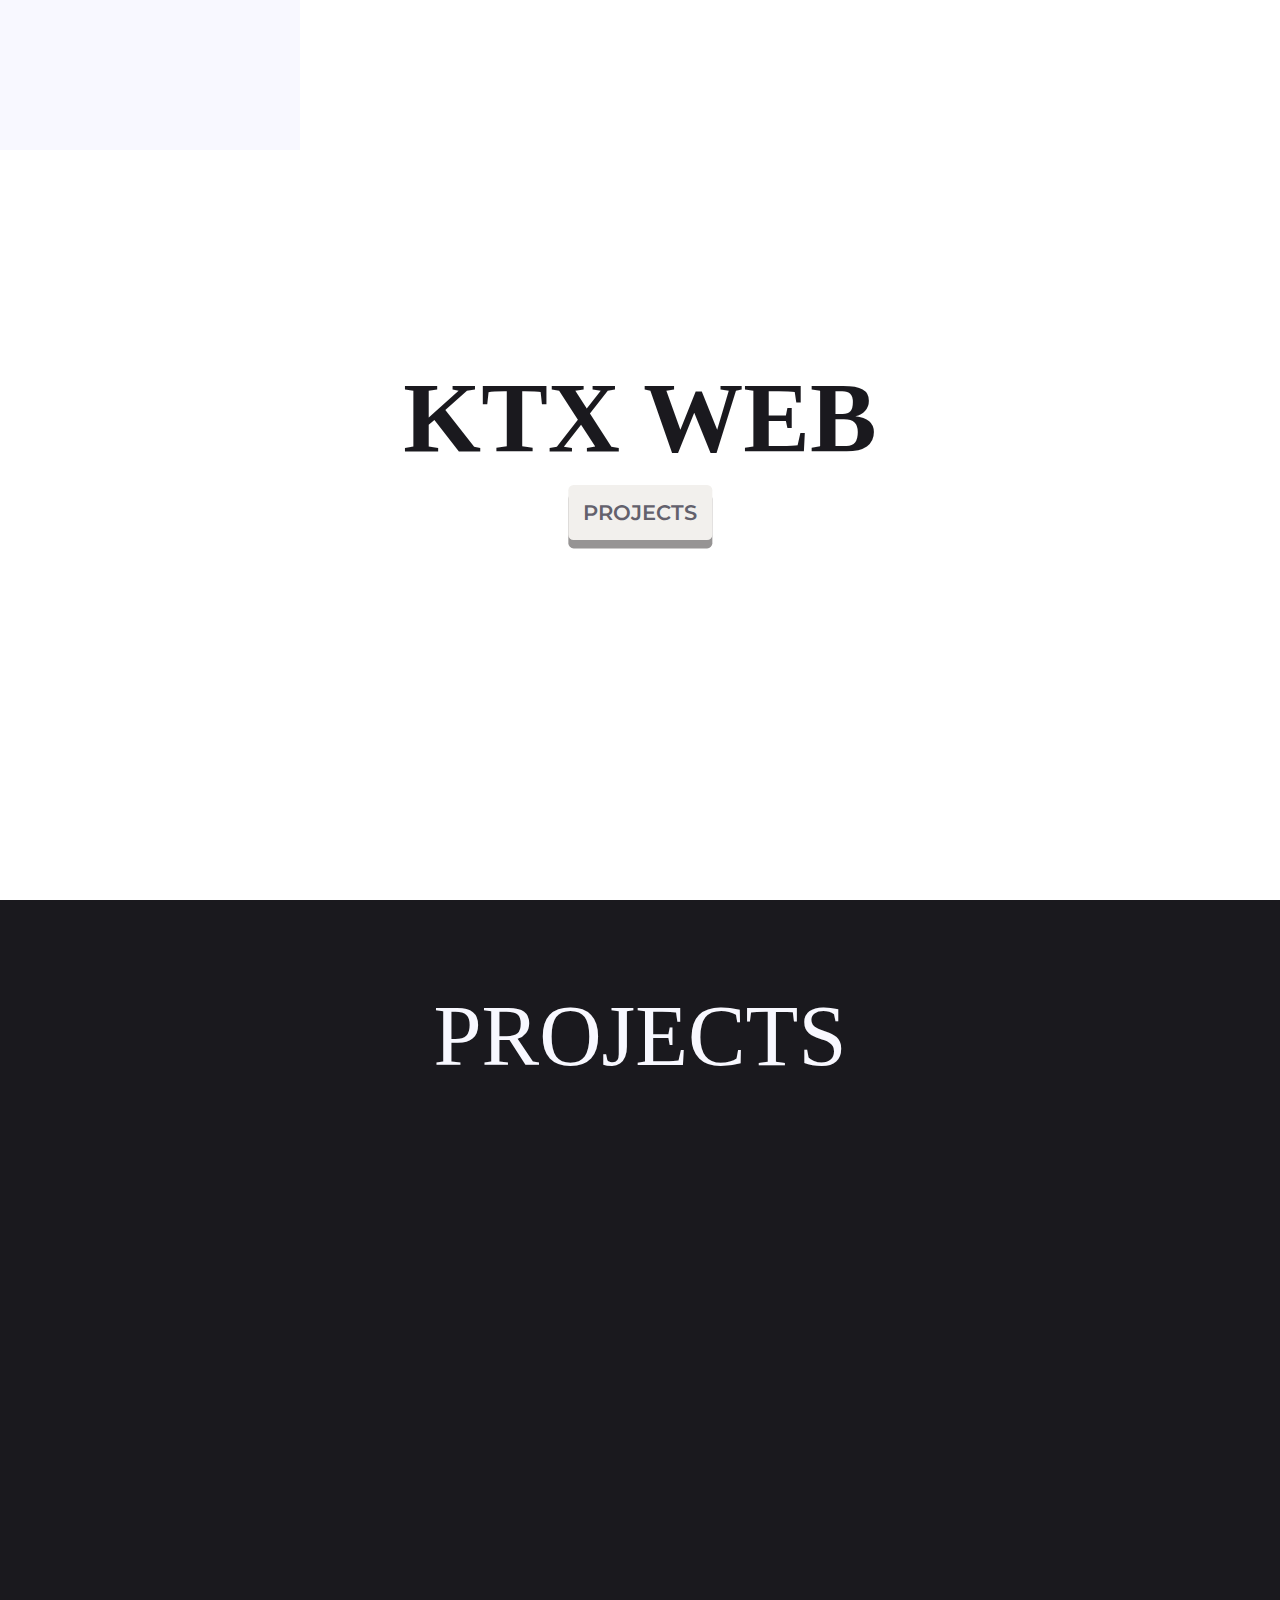
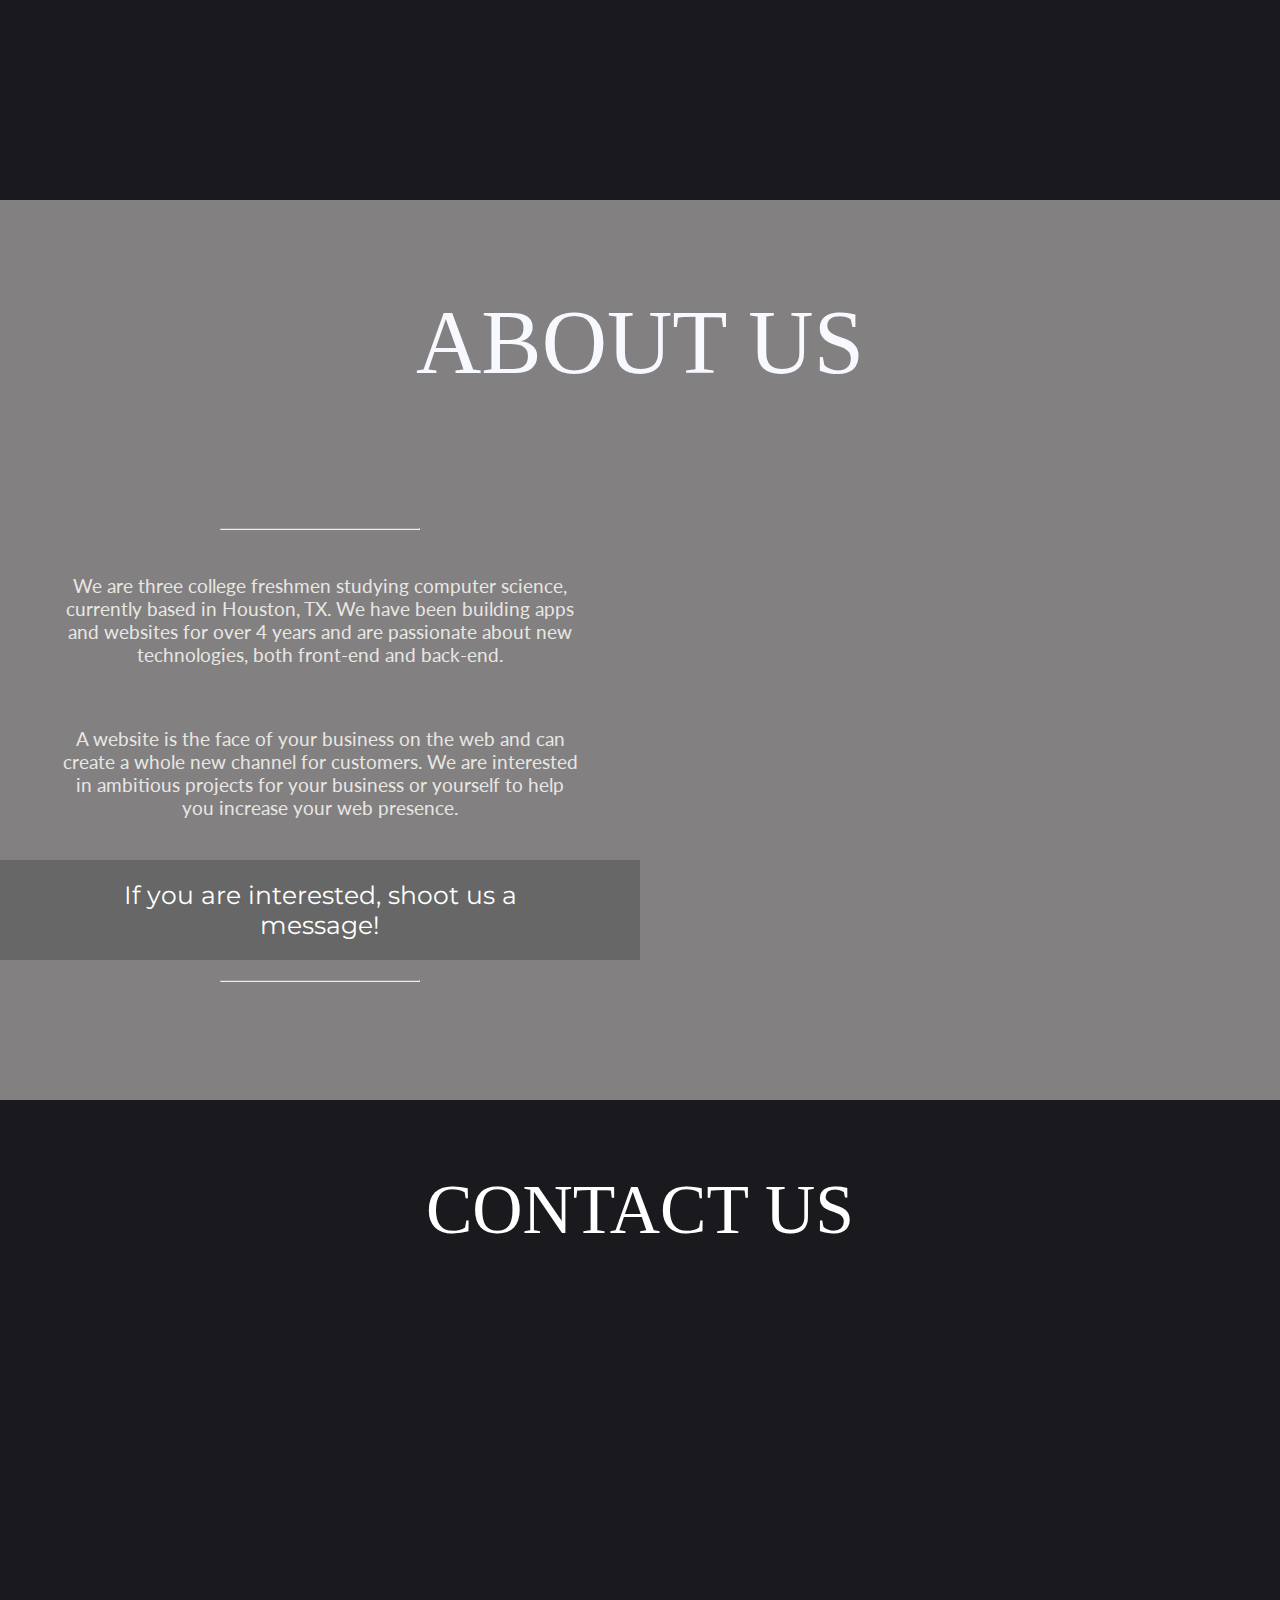
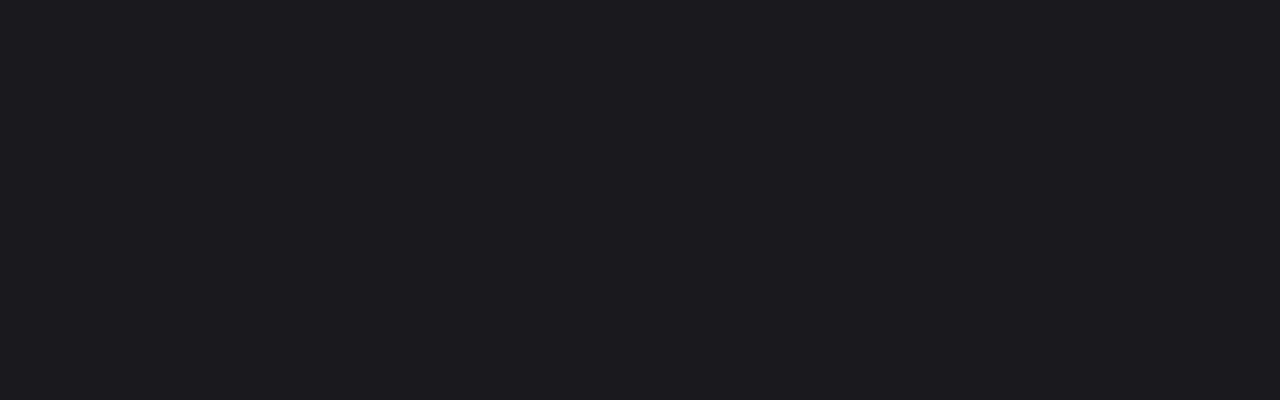
==== commit 56f74e7b: "push" ====
--- a/index.html
+++ b/index.html
@@ -201,23 +201,28 @@
                 </div>
                 <div class="about-flex-right">
                     <div class="line-up reveal">
-                        <div class="">
+
                             <div class="batyr profile">
-                                <img src="https://cdn.shopify.com/s/files/1/2528/8830/products/Leonardo566pin_1024x.png?v=1619393997" alt="Batyr Zhangabylov">
-                                <h3>Batyr Zhangabylov</h3>
+                                <div>
+                                    <img src="https://cdn.shopify.com/s/files/1/2528/8830/products/Leonardo566pin_1024x.png?v=1619393997" alt="Batyr Zhangabylov">
+                                    <h3>Batyr Zhangabylov</h3>
+                                </div>
                                 <h4>Leonardo</h4>
                             </div>
                             <div class="timur profile">
-                                <img src="https://bbts1.azureedge.net/images/p/full/2021/03/0e5bf079-b0cb-41f6-912b-dfdc72c80732.jpg" alt="Timur Takhtarov">
-                                <h3>Timur Takhtarov</h3>
+                                <div>
+                                    <img src="https://bbts1.azureedge.net/images/p/full/2021/03/0e5bf079-b0cb-41f6-912b-dfdc72c80732.jpg" alt="Timur Takhtarov">
+                                    <h3>Timur Takhtarov</h3>
+                                </div>
                                 <h4>Donatello</h4>
                             </div>
                             <div class="nirav profile">
-                                <img src="https://i.pinimg.com/736x/90/a9/f2/90a9f2a7debb6363471a1965ea1096eb.jpg" alt="Nirav Koley">
-                                <h3>Nirav Koley</h3>
+                                <div>
+                                    <img src="https://i.pinimg.com/736x/90/a9/f2/90a9f2a7debb6363471a1965ea1096eb.jpg" alt="Nirav Koley">
+                                    <h3>Nirav Koley</h3>
+                                </div>
                                 <h4>A rat</h4>
                             </div>
-                        </div>
                     </div>
                 </div>
             </div>
--- a/main.css
+++ b/main.css
@@ -128,7 +128,7 @@
     cursor: pointer;
 }
 .about-us {
-    background-color: rgb(103, 103, 103);
+    background-color: #828081;
     color: #e9e7e3;
     height: 100vh;
     /* justify-content: center;
@@ -210,15 +210,17 @@
     background-color: rgb(103, 103, 103);
     border: none;
     font-size: 25px;
+    transition-duration: 250ms;
 }
 
 .about-us button:hover {
     filter: brightness(75%);
     border-radius: 1em;
+    transition-duration: 250ms;
 }
 
 .profile {
-    display: flex;
+    /* display: flex; */
 }
 
 div.reveal {
@@ -242,9 +244,9 @@
     background-color: #f8f8ff;
 }
 
-.line-up div {
+/* .line-up div {
     width: 300px;
-}
+} */
 
 .about-us img {
     width: 100px;
@@ -416,7 +418,7 @@
 
 .contact-us {
     height: 100vh;
-    background-color: black;
+    background-color: #1a191e;
     display: flex;
     align-items: center;  
     flex-direction: column;
@@ -487,6 +489,7 @@
       flex-direction: column;
       justify-content: center;
       align-items: center;
+      height: 100vh
   }
 
   .about-flex-title {
--- a/card.css
+++ b/card.css
@@ -15,6 +15,7 @@
     height: calc((55vw/3.5)*2);
     /* box-shadow: 8px 8px 40px rgba(0,0,0,.3); */
     border-radius: 20px;
+    flex-grow: 1;
   }
   
   .middle{
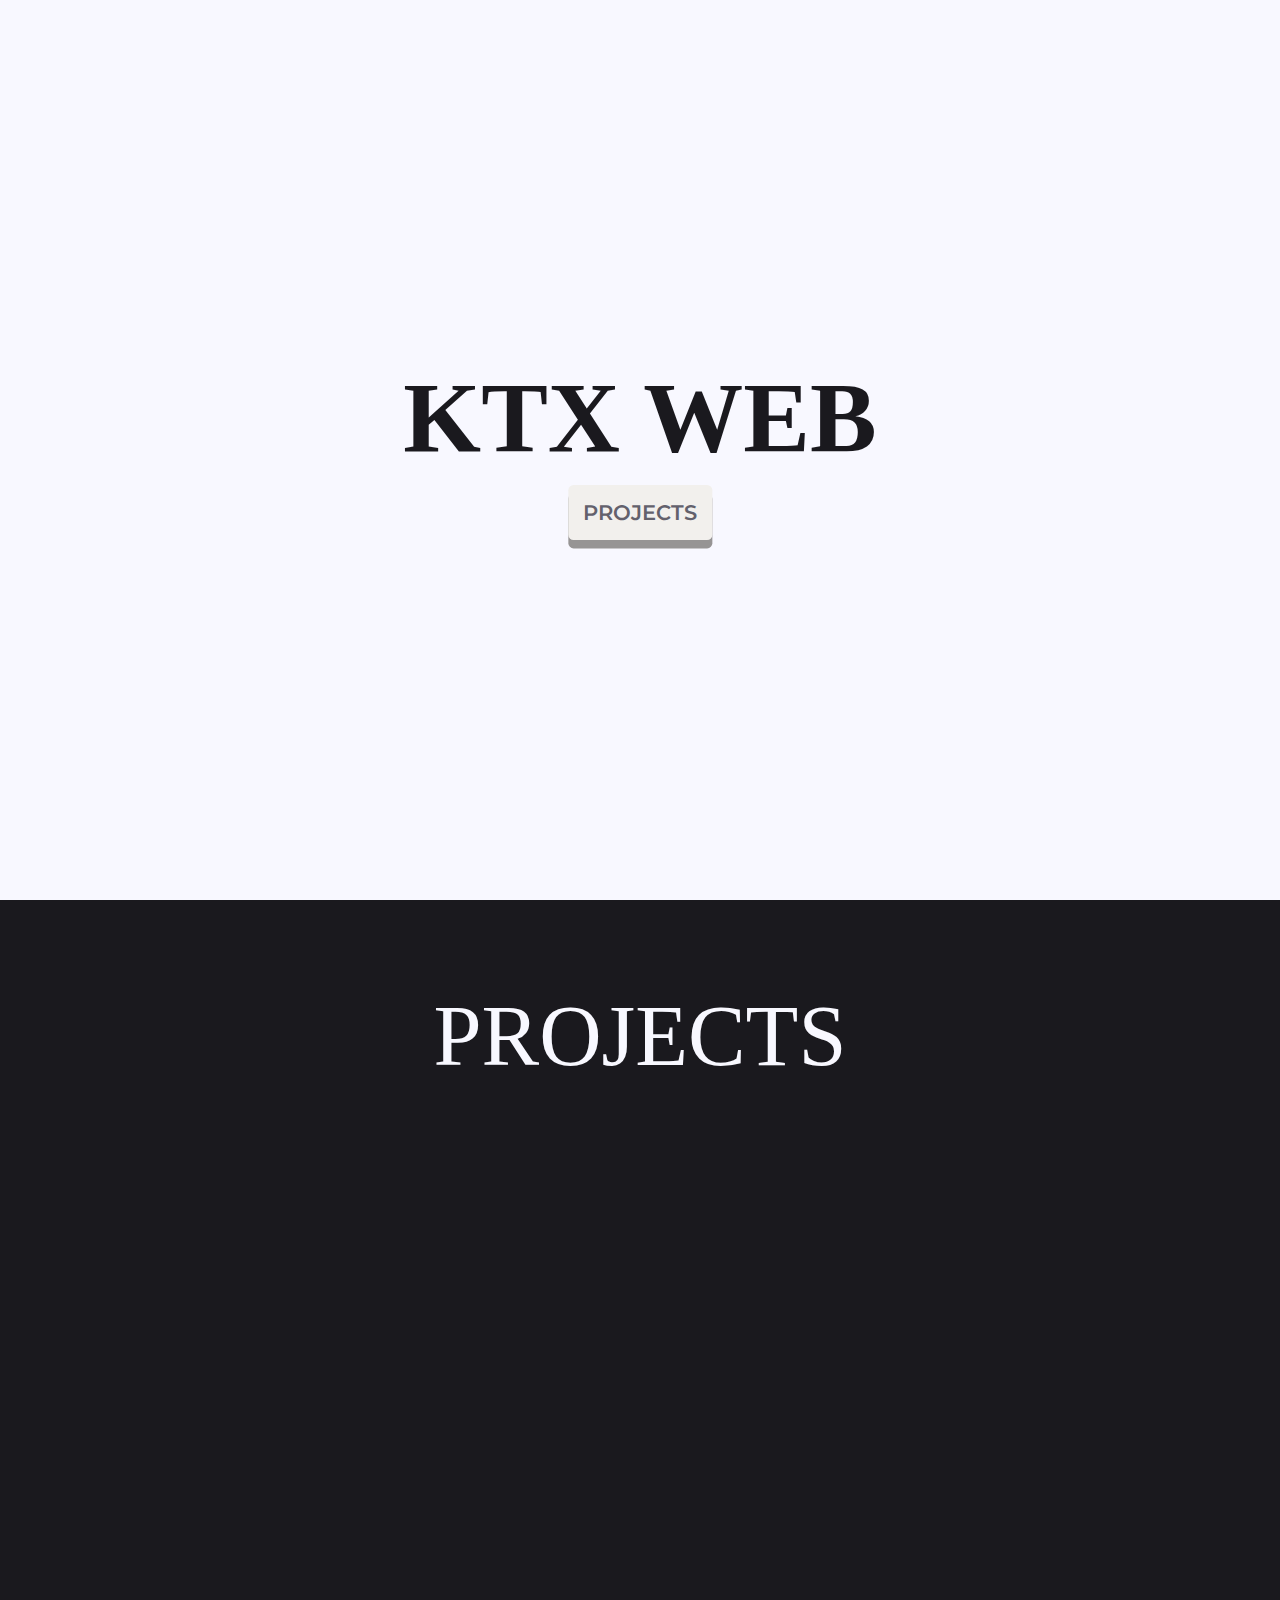
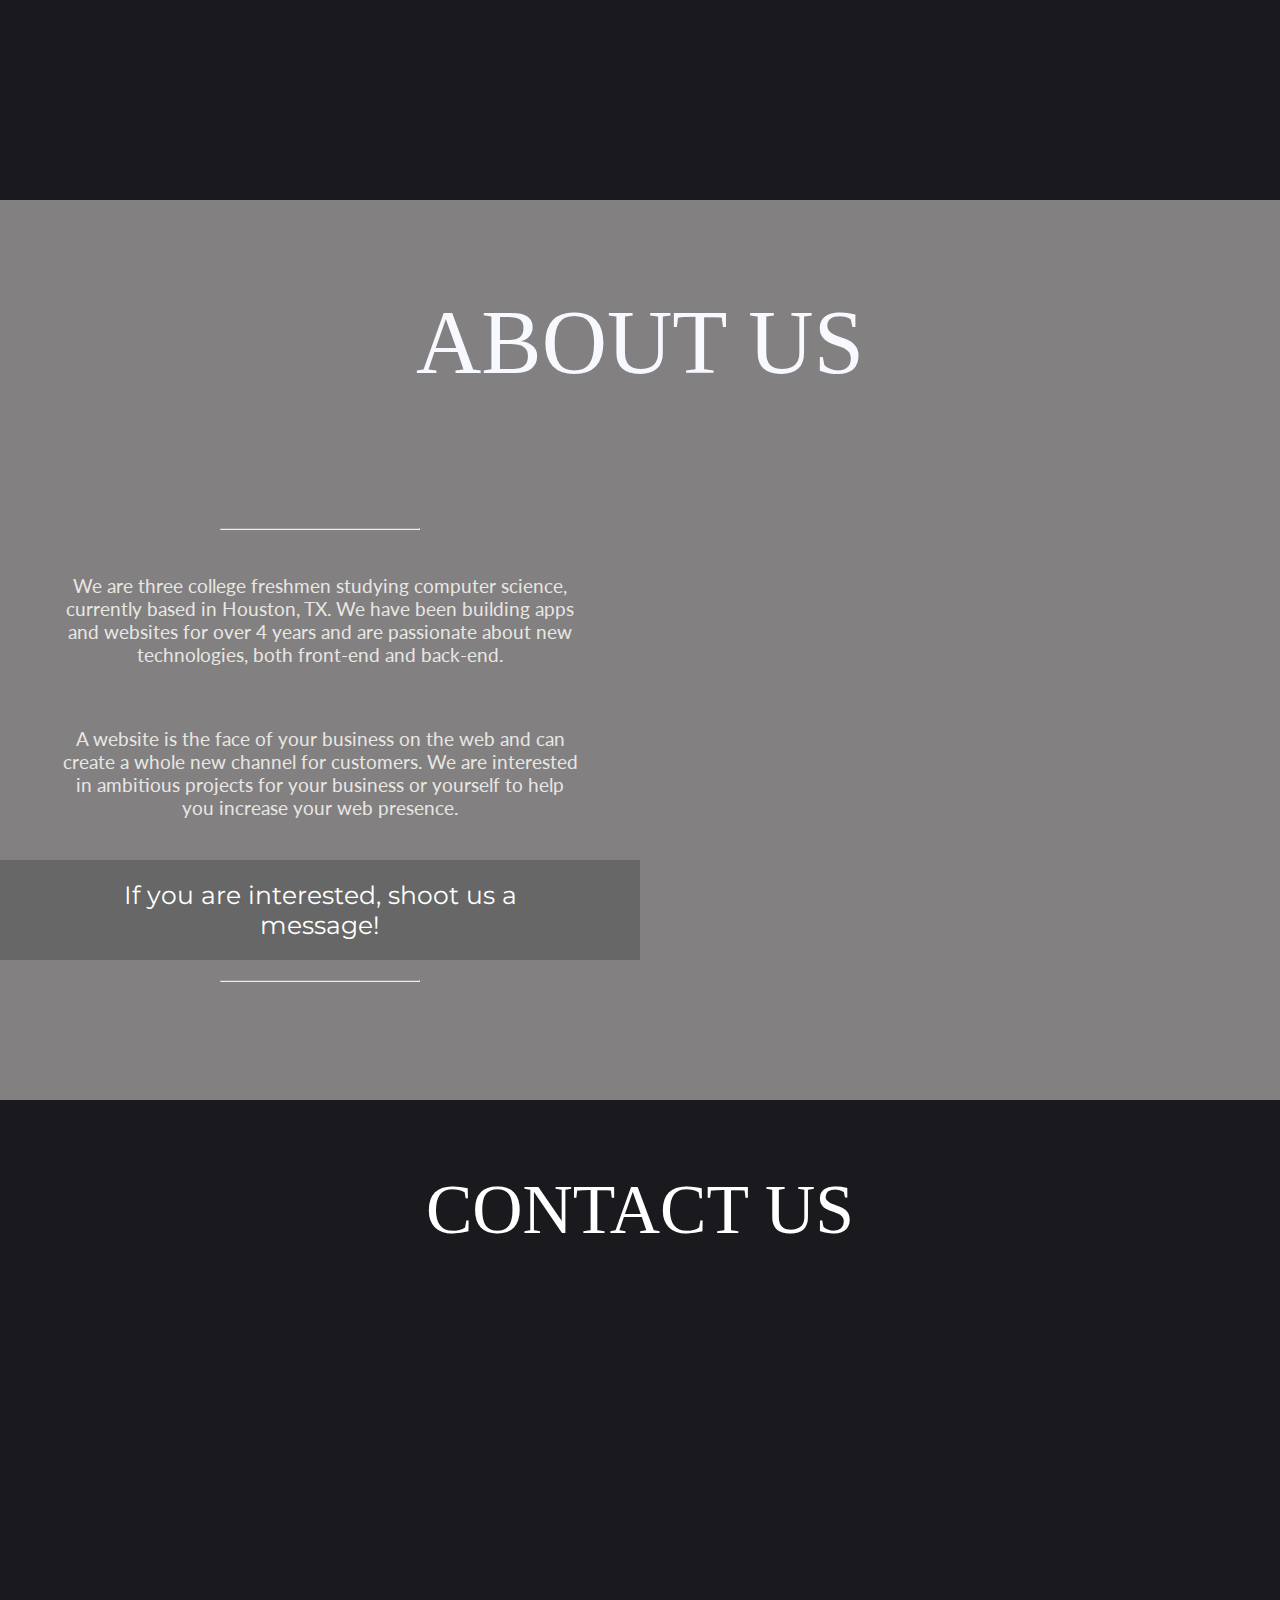
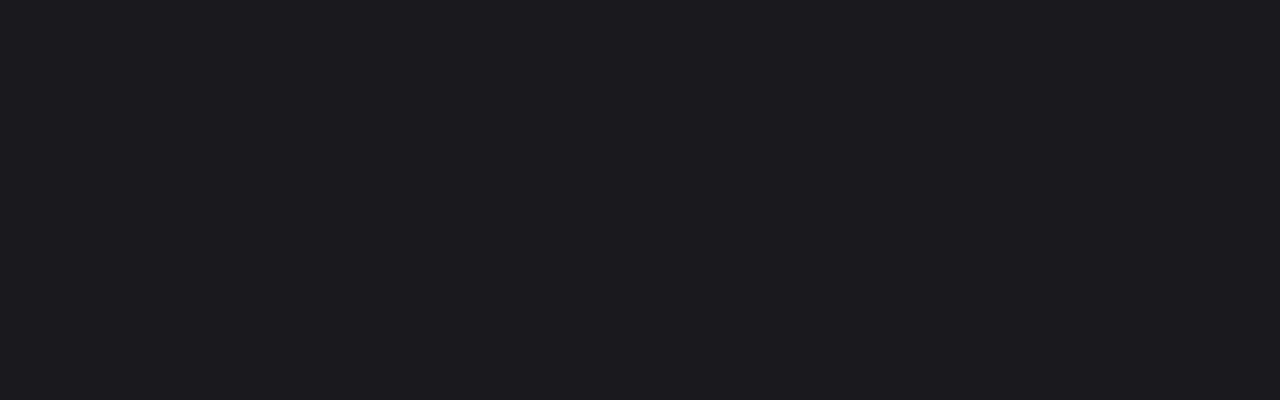
==== commit 3cf76fa8: "minor changes" ====
--- a/index.html
+++ b/index.html
@@ -310,7 +310,7 @@
     <script src="https://cdnjs.cloudflare.com/ajax/libs/particlesjs/2.2.2/particles.min.js"></script>
     <script src="https://cdnjs.cloudflare.com/ajax/libs/vanilla-tilt/1.7.2/vanilla-tilt.min.js"></script>
     <script type="text/javascript">
-        if (screen.width <= 699) {
+        if (screen.width < screen.height) {
             document.location = "mobile.html";
         }
     </script>
--- a/main.css
+++ b/main.css
@@ -242,6 +242,7 @@
     left: 0;
     z-index: -1;
     background-color: #f8f8ff;
+    min-height: 1200px;
 }
 
 /* .line-up div {
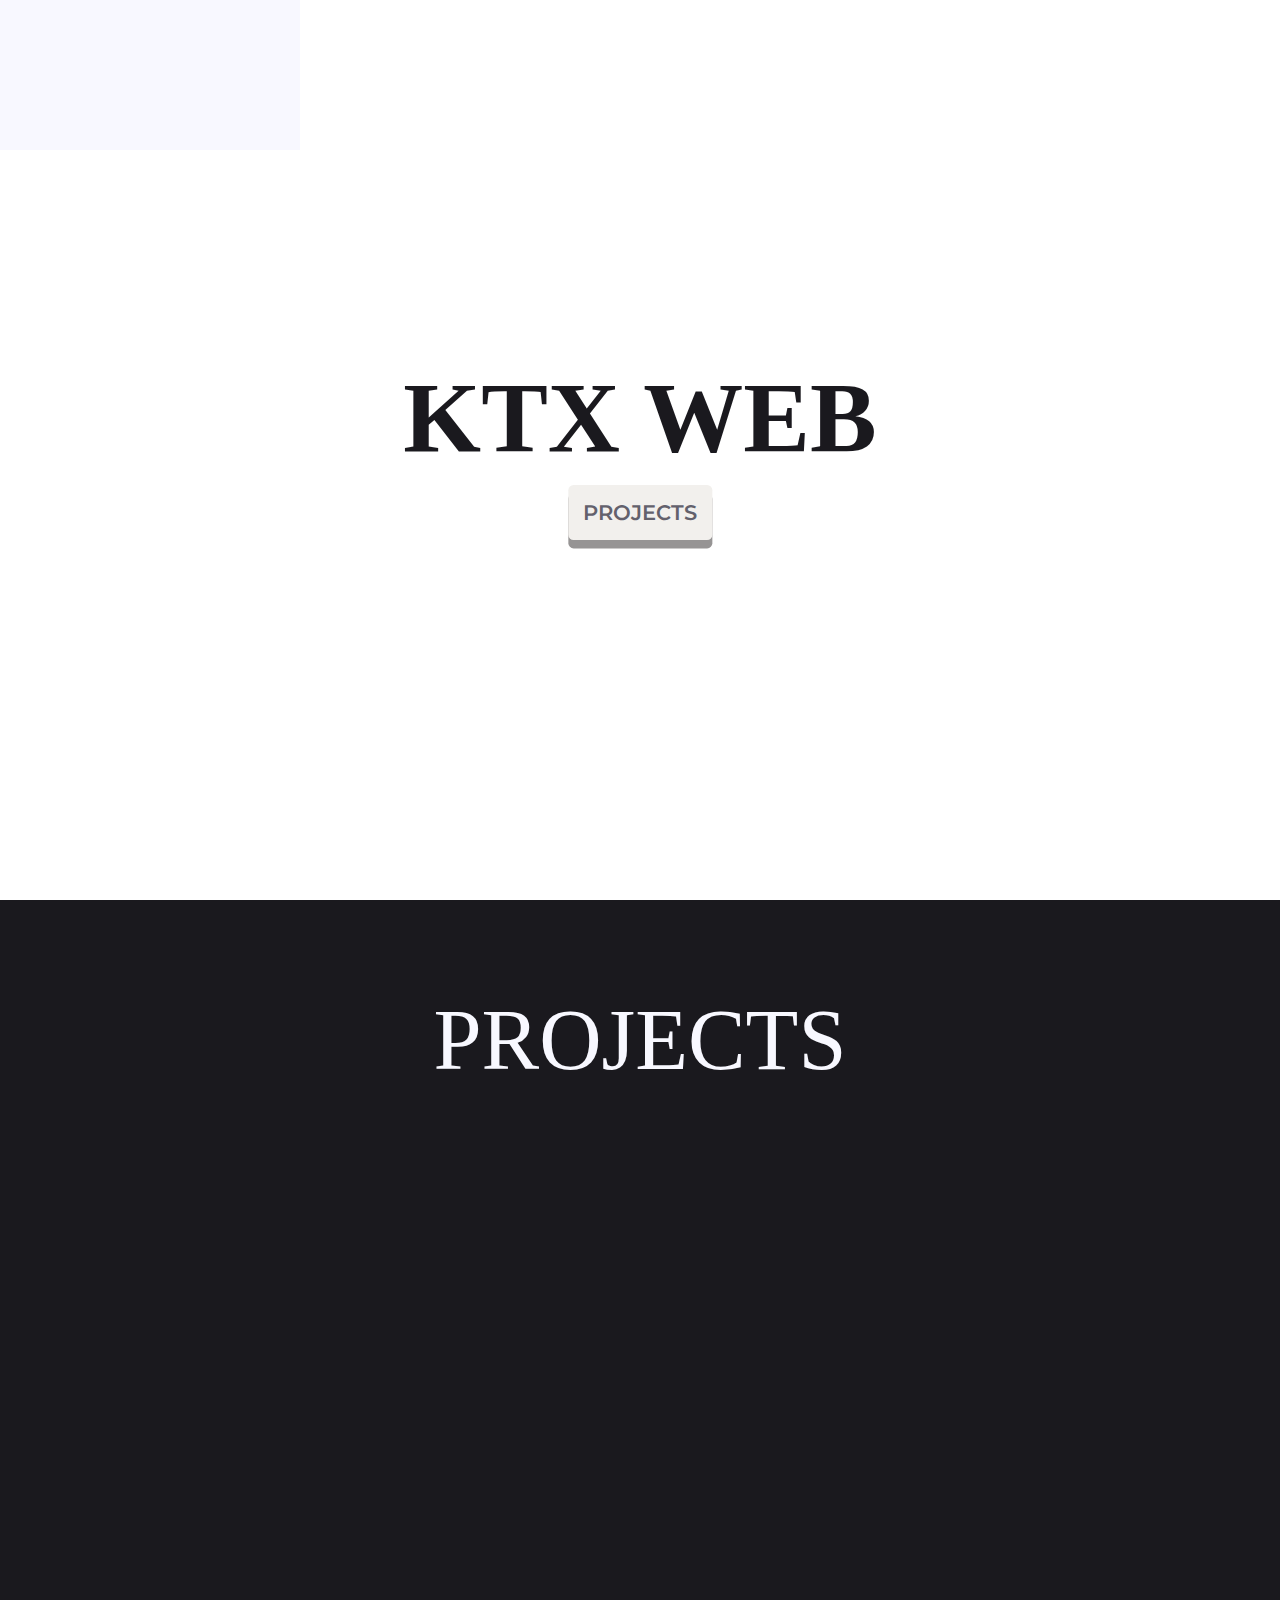
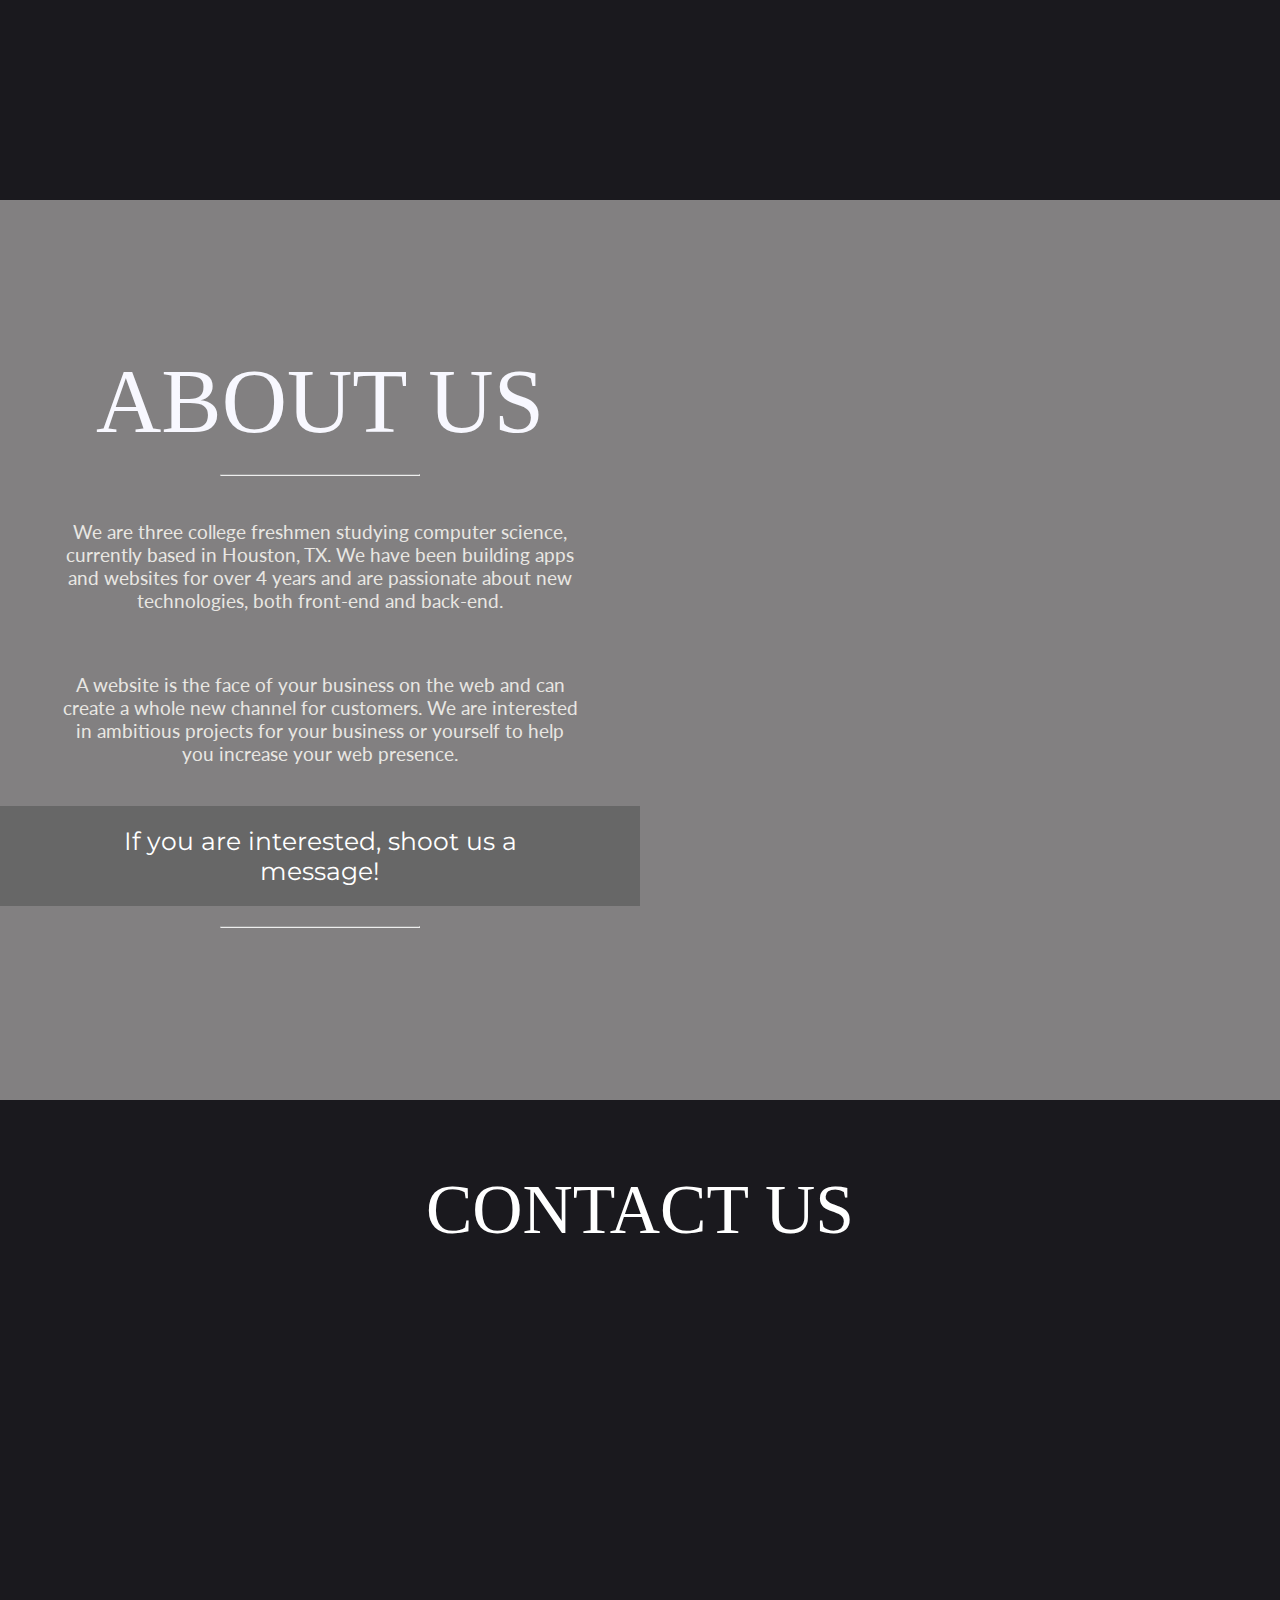
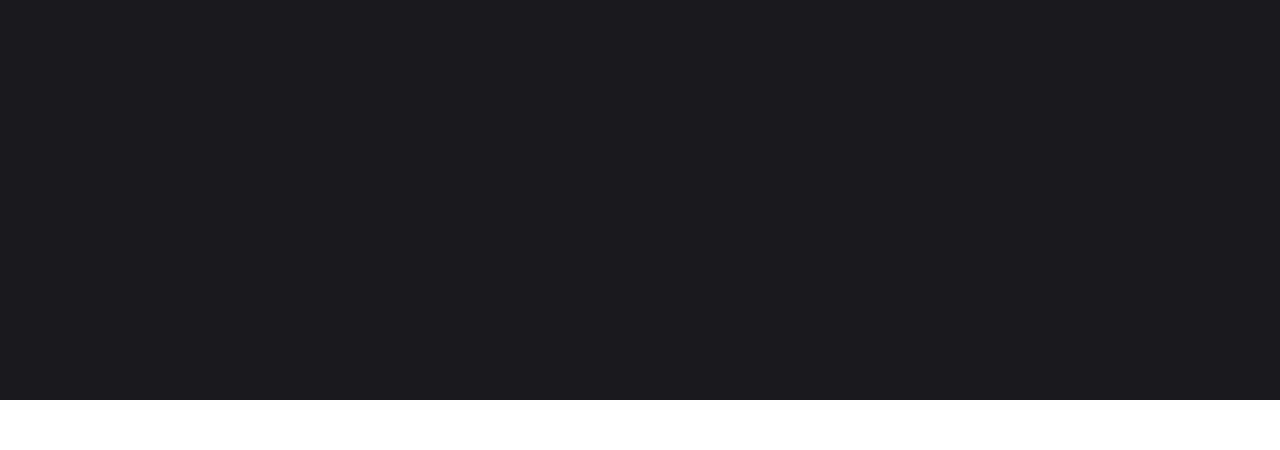
==== commit 75d1febf: "Restructuring all sections to fit smaller laptops." ====
--- a/index.html
+++ b/index.html
@@ -182,11 +182,12 @@
     </section>
     <section class = "about-us">
         <div class="about-flex-cont">
-            <div class="about-flex-title">
-                <h1 class="title-about">ABOUT US</h1>
-            </div>
-            <div class="about-flex-child">
+            <!-- <div class="about-flex-title">
+            </div>
+            <div class="about-flex-child"> -->
                 <div class="about-flex-left">
+                    <h1 class="title-about">ABOUT US</h1>
+
                     <div class="description">
                         <hr>
                         <br>
@@ -207,31 +208,31 @@
                                     <img src="https://cdn.shopify.com/s/files/1/2528/8830/products/Leonardo566pin_1024x.png?v=1619393997" alt="Batyr Zhangabylov">
                                     <h3>Batyr Zhangabylov</h3>
                                 </div>
-                                <h4>Leonardo</h4>
+                                <p class="intro">short intro about me blahbalhblahshort intro about me blahbalhblahshort intro about me blahbalhblahshort intro about me blahbalhblahshort intro about me blahbalhblah</p>
                             </div>
                             <div class="timur profile">
                                 <div>
                                     <img src="https://bbts1.azureedge.net/images/p/full/2021/03/0e5bf079-b0cb-41f6-912b-dfdc72c80732.jpg" alt="Timur Takhtarov">
                                     <h3>Timur Takhtarov</h3>
                                 </div>
-                                <h4>Donatello</h4>
+                                <p class="intro">short intro about me blahbalhblahshort intro about me blahbalhblahshort intro about me blahbalhblahshort intro about me blahbalhblahshort intro about me blahbalhblah</p>
                             </div>
                             <div class="nirav profile">
                                 <div>
                                     <img src="https://i.pinimg.com/736x/90/a9/f2/90a9f2a7debb6363471a1965ea1096eb.jpg" alt="Nirav Koley">
                                     <h3>Nirav Koley</h3>
                                 </div>
-                                <h4>A rat</h4>
+                                <p class="intro">short intro about me blahbalhblahshort intro about me blahbalhblahshort intro about me blahbalhblahshort intro about me blahbalhblahshort intro about me blahbalhblah</p>
                             </div>
                     </div>
                 </div>
-            </div>
+            <!-- </div> -->
         </div>
     </section>
     <section class="contact-us" id="contact-us">
         <h1 class="title-contact">CONTACT US</h1>
 
-        <div class="mid reveal">
+        <div class="mid reveal contact-card">
             <div class="business-card" data-tilt data-tilt-full-page-listening data-tilt-max="5">
                 <div class="front">
                     <div class="front-text">
@@ -310,7 +311,7 @@
     <script src="https://cdnjs.cloudflare.com/ajax/libs/particlesjs/2.2.2/particles.min.js"></script>
     <script src="https://cdnjs.cloudflare.com/ajax/libs/vanilla-tilt/1.7.2/vanilla-tilt.min.js"></script>
     <script type="text/javascript">
-        if (screen.width < screen.height) {
+        if (screen.width <= 699) {
             document.location = "mobile.html";
         }
     </script>
--- a/main.css
+++ b/main.css
@@ -30,10 +30,10 @@
     margin: 0px;
 }
 
-.timur {
+/* .timur {
     padding: 5vh;
     color: #e9e7e3;
-}
+} */
 
 /* .nirav {
     margin-bottom: 2vh;
@@ -47,16 +47,17 @@
     color: #f8f8ff;
     font-family: retroica;
     font-weight: 100;
-    padding-top: 1em;
+    padding-top: 10vh;
     font-size: 5.4em;
     user-select: none;
+    flex: 1 1 auto;
 }
 
 .title-about {
     color: #f8f8ff;
     font-family: retroica !important;
     font-weight: 100;
-    padding-top: 1em;
+    /* padding-top: 1em; */
     font-size: 5.65em;
     user-select: none;
 }
@@ -66,11 +67,15 @@
     font-family: retroica !important;
     font-weight: 100;
     padding-top: 1em;
-    padding-bottom: 10vh;
+    padding-bottom: 5vh;
     font-size: 4.35em;
     user-select: none;
-}
-
+    flex: 1 1 auto;
+}
+
+.contact-card {
+    flex: 5 1 auto;
+}
 .title{
     font-family: retroica;
     user-select: none;
@@ -202,7 +207,8 @@
     /* left: 30%; */
     align-items: center;  
     flex-direction: column;
-    text-align: center;  
+    text-align: center; 
+    gap: 5vh;
 }
 
 .about-us button {
@@ -220,7 +226,17 @@
 }
 
 .profile {
-    /* display: flex; */
+    display: flex;
+    align-items: center;
+}
+
+.profile > * {
+    flex: 2 1 auto;
+}
+.intro {
+    width: 50%;
+    margin: 0 !important;
+    margin-right: 48px !important;
 }
 
 div.reveal {
@@ -242,7 +258,6 @@
     left: 0;
     z-index: -1;
     background-color: #f8f8ff;
-    min-height: 1200px;
 }
 
 /* .line-up div {
@@ -251,11 +266,6 @@
 
 .about-us img {
     width: 100px;
-}
-
-.projects {
-    background-color: white;
-    height: 100vh;
 }
 
 
@@ -302,11 +312,18 @@
     text-align: center;
     color: white;
     background-color: #1a191e;
+    display: flex;
+    text-align: center;
+    color: white;
+    background-color: #1a191e;
+    flex-direction: column;
+    justify-content: space-around;
 }
 
 .swiper {
     width: 100%;
-    height: 80%;
+    flex: 5 1 auto;
+    /* height: 70%; */
 
     /* top: 50%;
   -ms-transform: translateY(-50%);
@@ -369,6 +386,7 @@
 
 .linkdiv {
     position: absolute;
+    bottom: 50%;
 }
 
 #link {
@@ -483,31 +501,34 @@
 .imgThing {
     margin-top: 1em;
     margin-bottom: 1em;
-  }
-
-  .about-flex-cont {
-      display: flex;
-      flex-direction: column;
-      justify-content: center;
-      align-items: center;
-      height: 100vh
-  }
-
-  .about-flex-title {
-      flex-grow: 1;
-  }
-
-  .about-flex-child {
-      flex-grow: 10;
-      display: flex;
-      flex-direction: row;
-      justify-content: center;
-      align-items: center;
+}
+
+.about-flex-cont {
+    display: flex;
+    flex-direction: row;
+    justify-content: center;
+    align-items: center;
+    height: 100vh
+}
+
+.about-flex-title {
+    flex-grow: 1;
+}
+
+.about-flex-child {
+    flex-grow: 10;
+    display: flex;
+    flex-direction: row;
+    justify-content: center;
+    align-items: center;
   }
   
 .about-flex-left {
- flex-grow: 1;
- flex: 1 ;
+    flex-grow: 1;
+    flex: 1 ;
+    display: flex;
+    flex-direction: column;
+    text-align: center;
   /* width: 0; */
 }
 
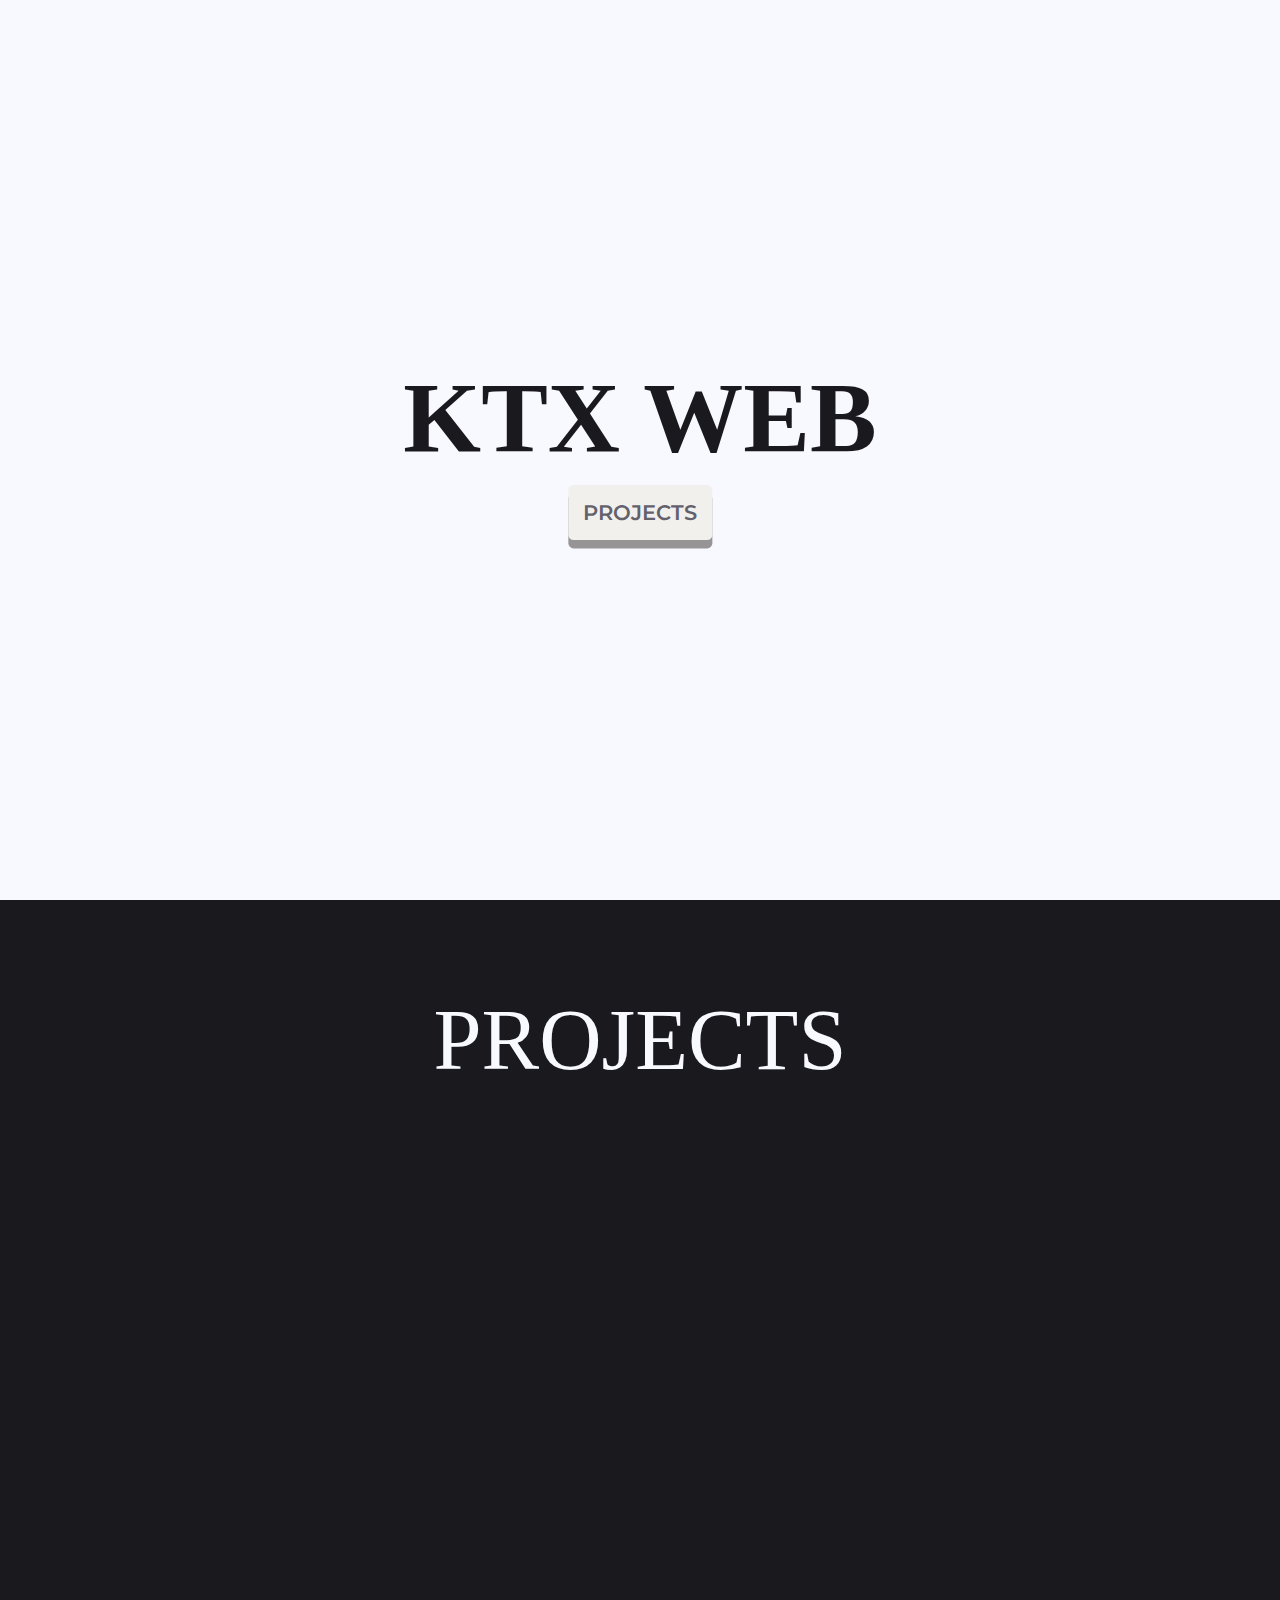
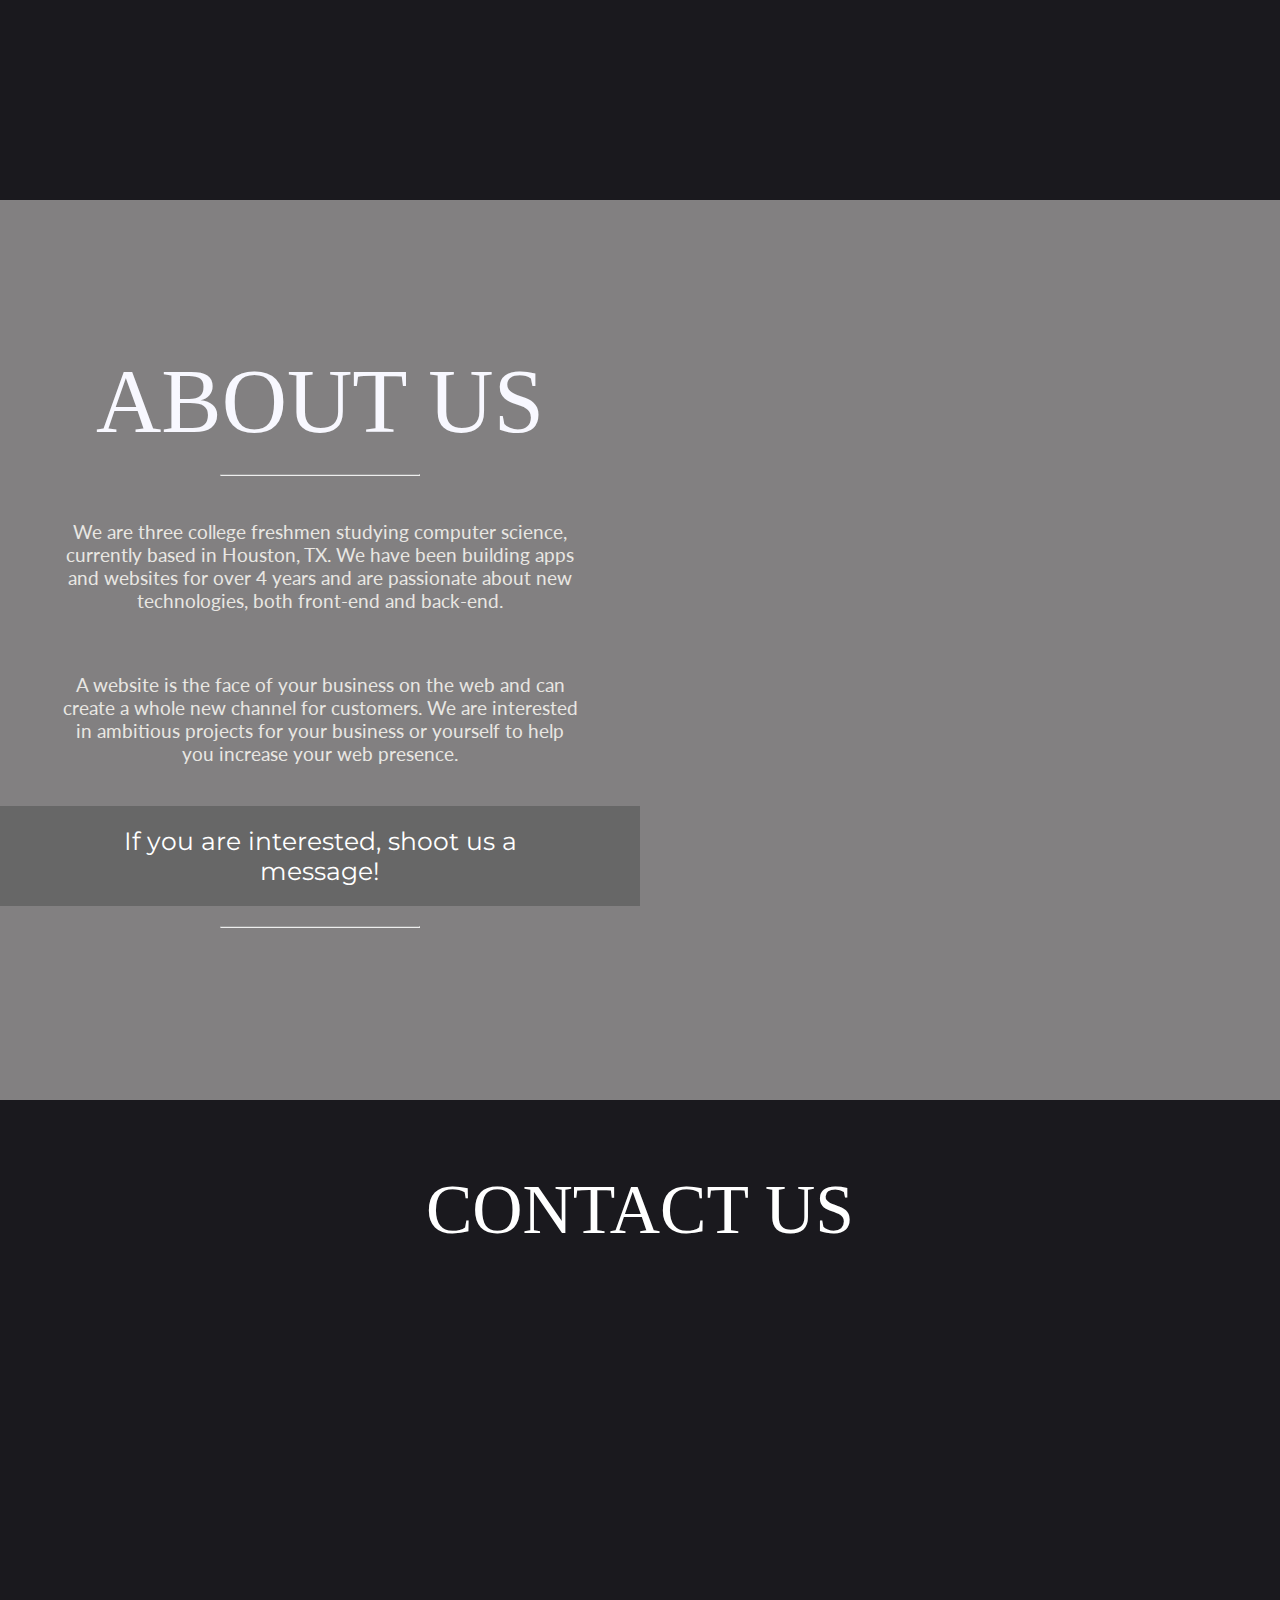
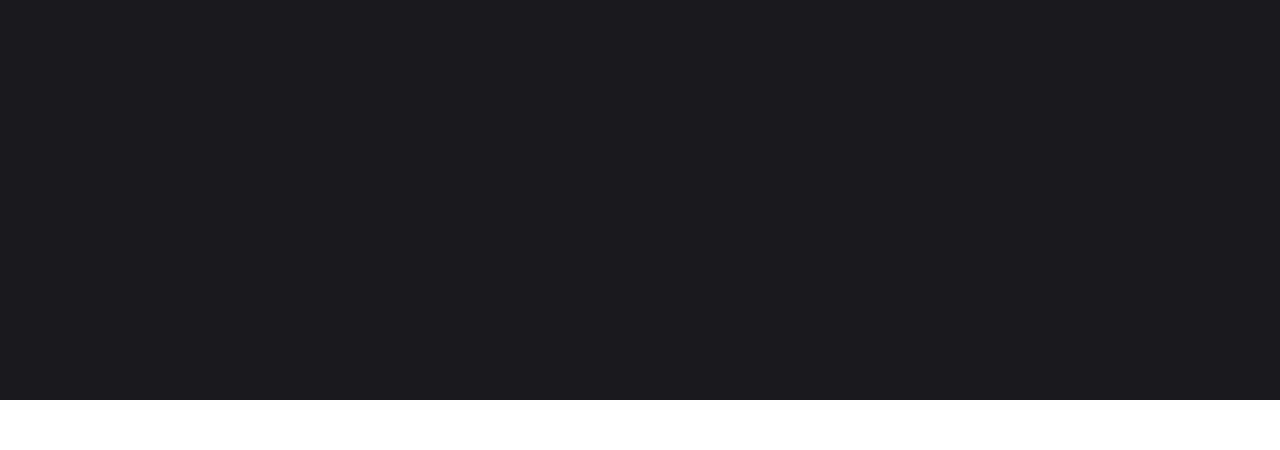
==== commit cc6c4170: "Merge branch 'main' of https://github.com/timtakcs/timtakcs.github.io" ====
--- a/index.html
+++ b/index.html
@@ -311,7 +311,7 @@
     <script src="https://cdnjs.cloudflare.com/ajax/libs/particlesjs/2.2.2/particles.min.js"></script>
     <script src="https://cdnjs.cloudflare.com/ajax/libs/vanilla-tilt/1.7.2/vanilla-tilt.min.js"></script>
     <script type="text/javascript">
-        if (screen.width <= 699) {
+        if (screen.width < screen.height) {
             document.location = "mobile.html";
         }
     </script>
--- a/main.css
+++ b/main.css
@@ -258,6 +258,7 @@
     left: 0;
     z-index: -1;
     background-color: #f8f8ff;
+    min-height: 1200px;
 }
 
 /* .line-up div {
